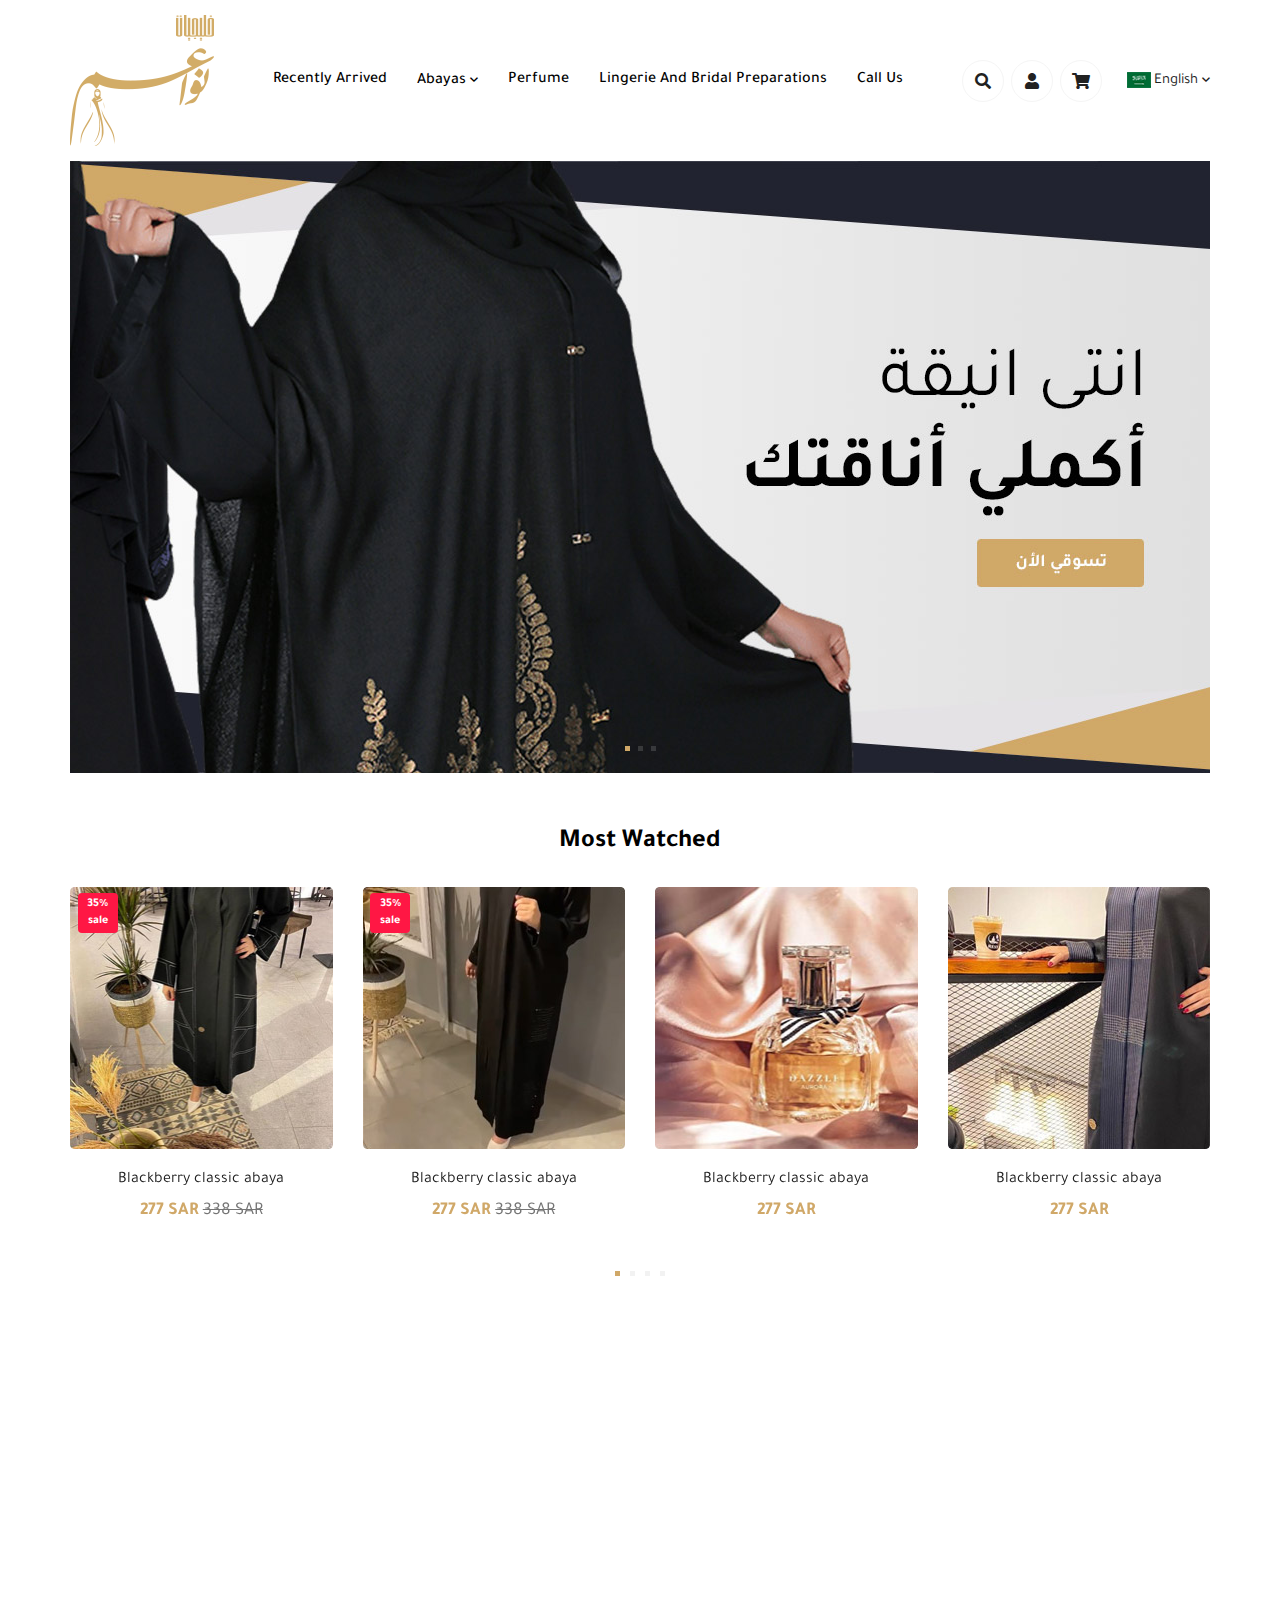
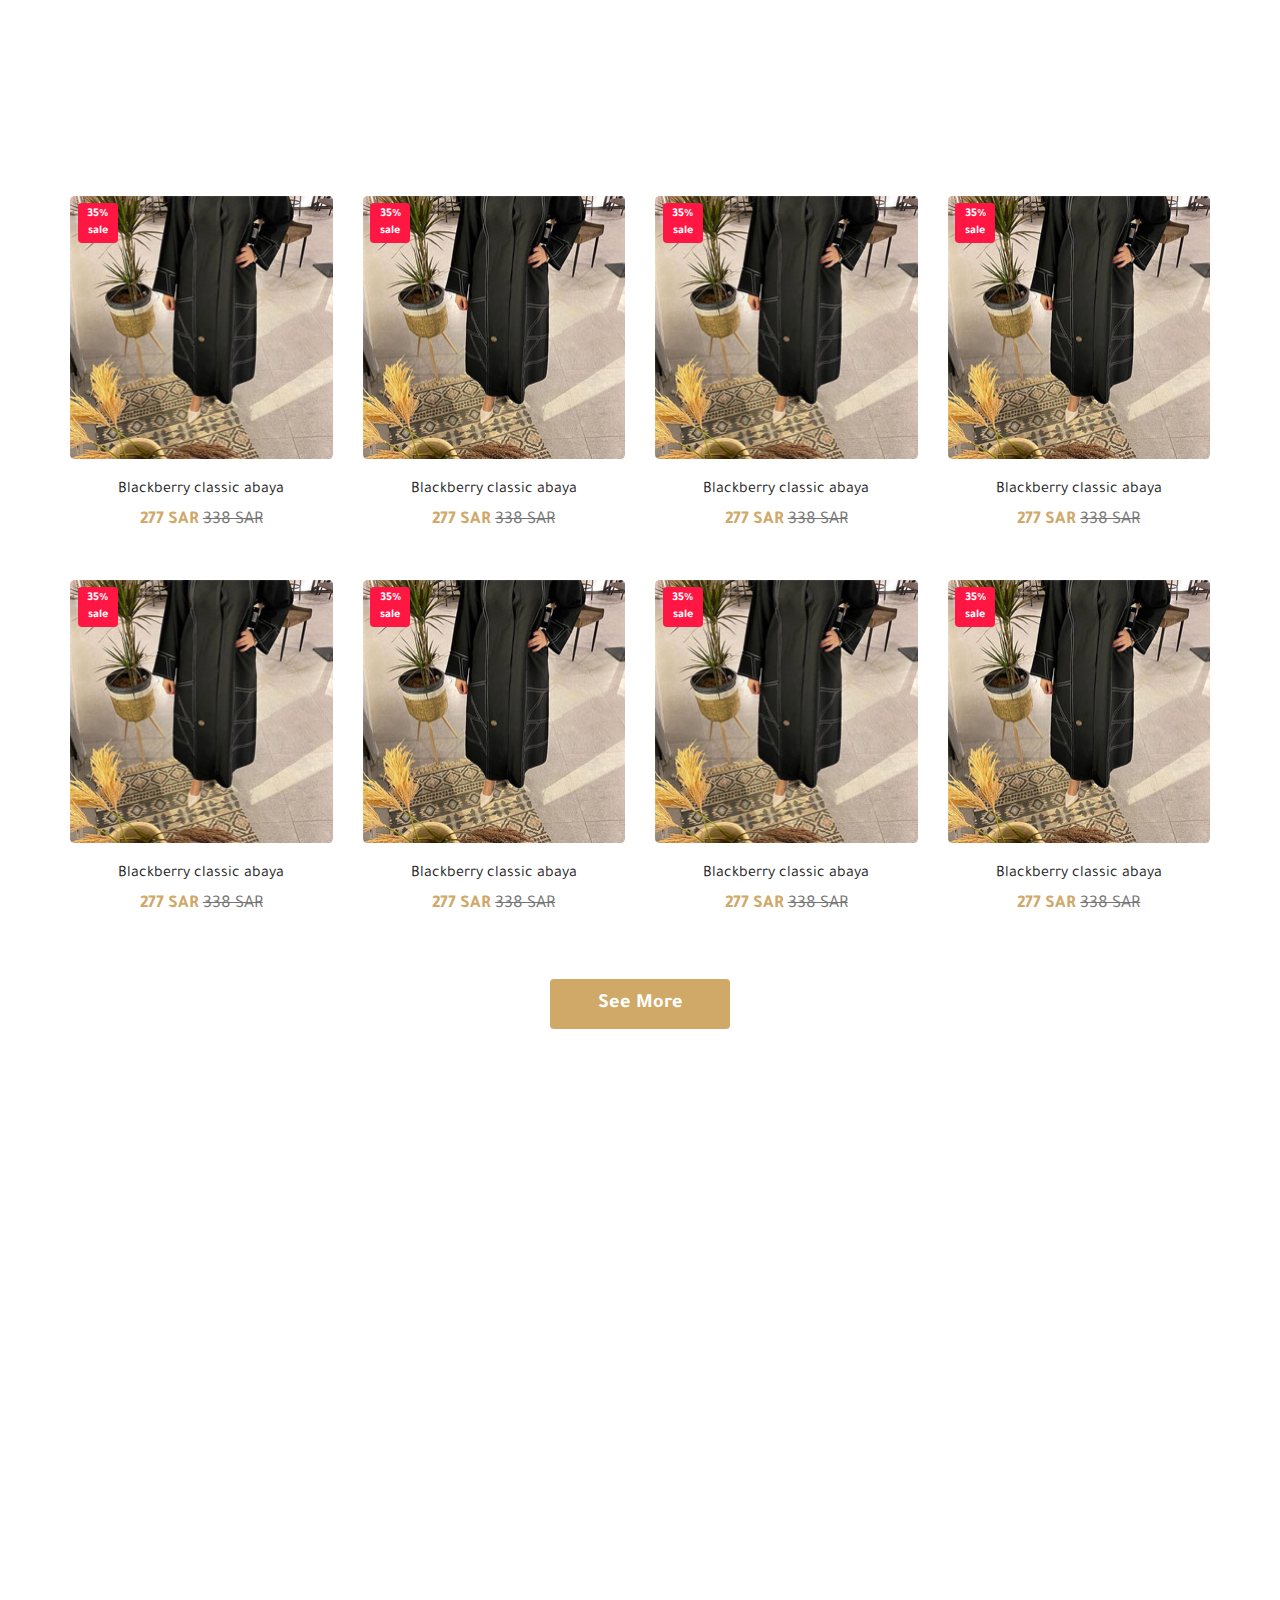
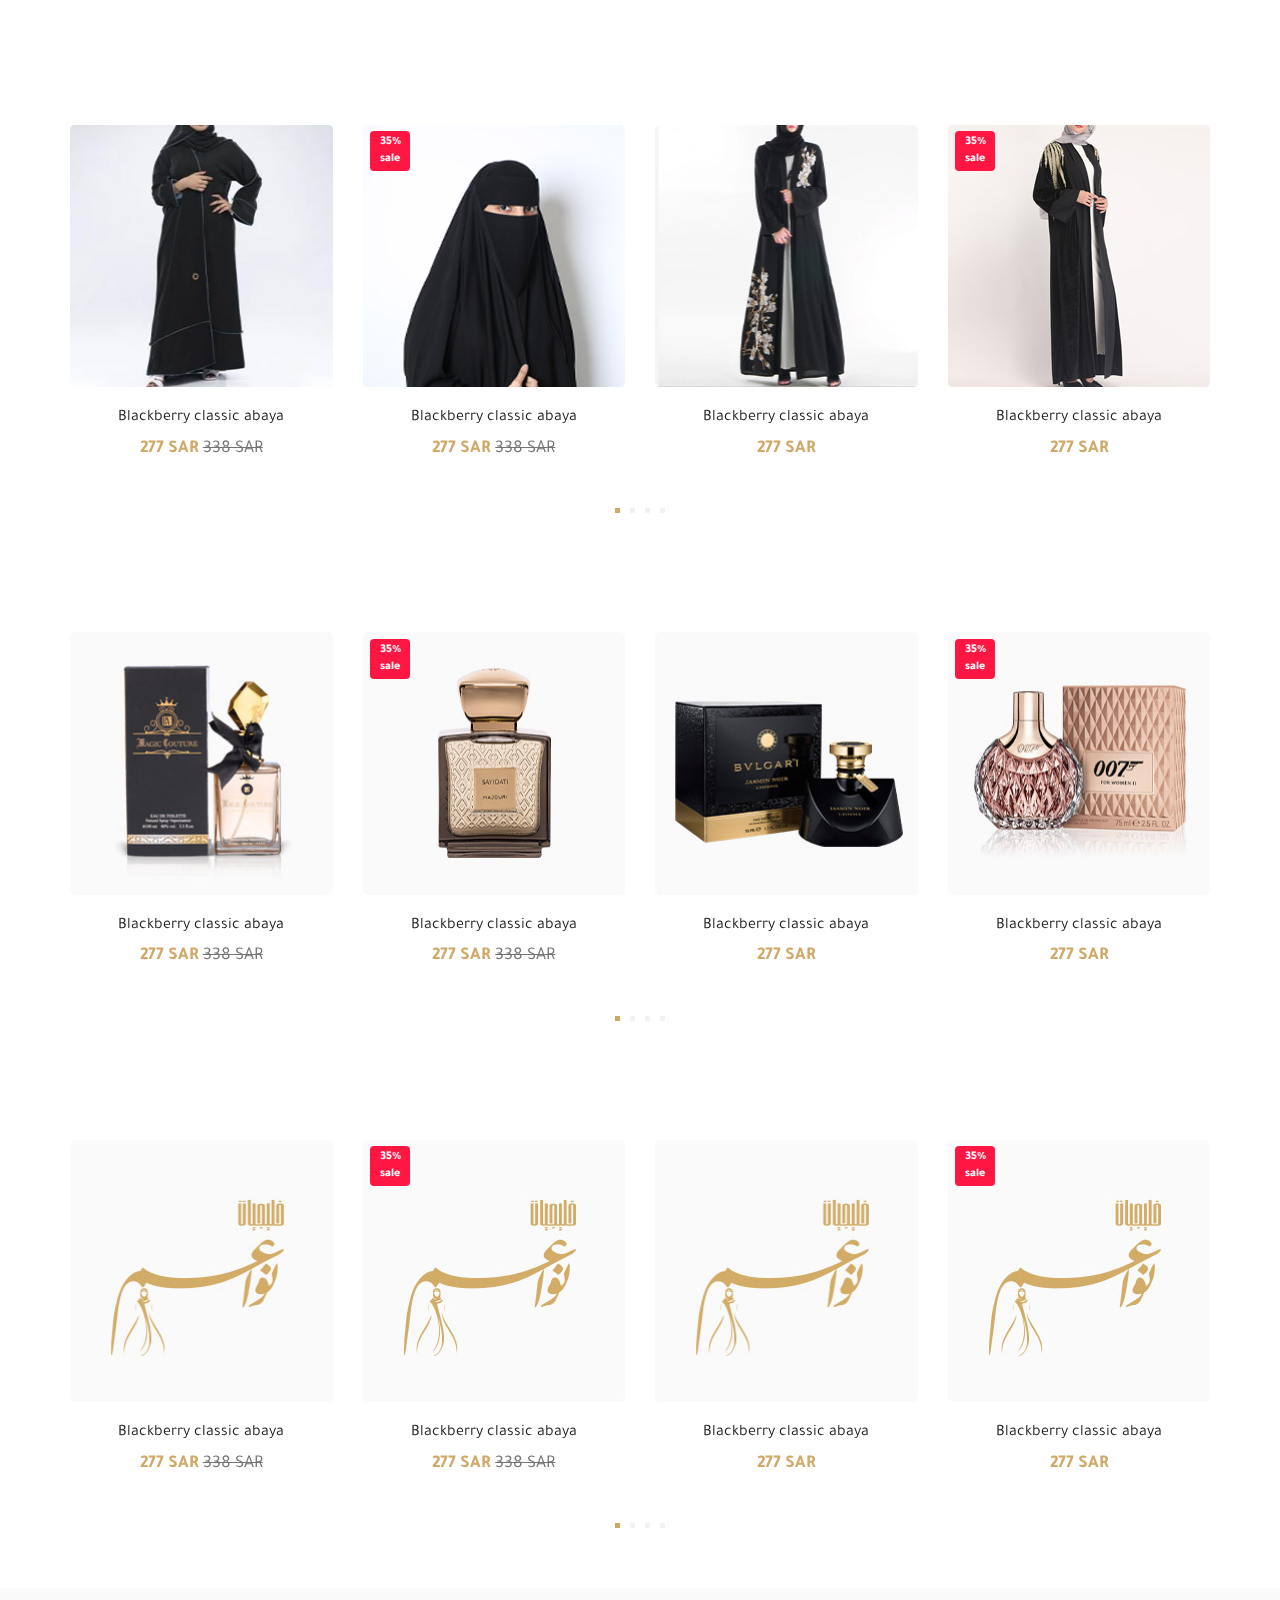
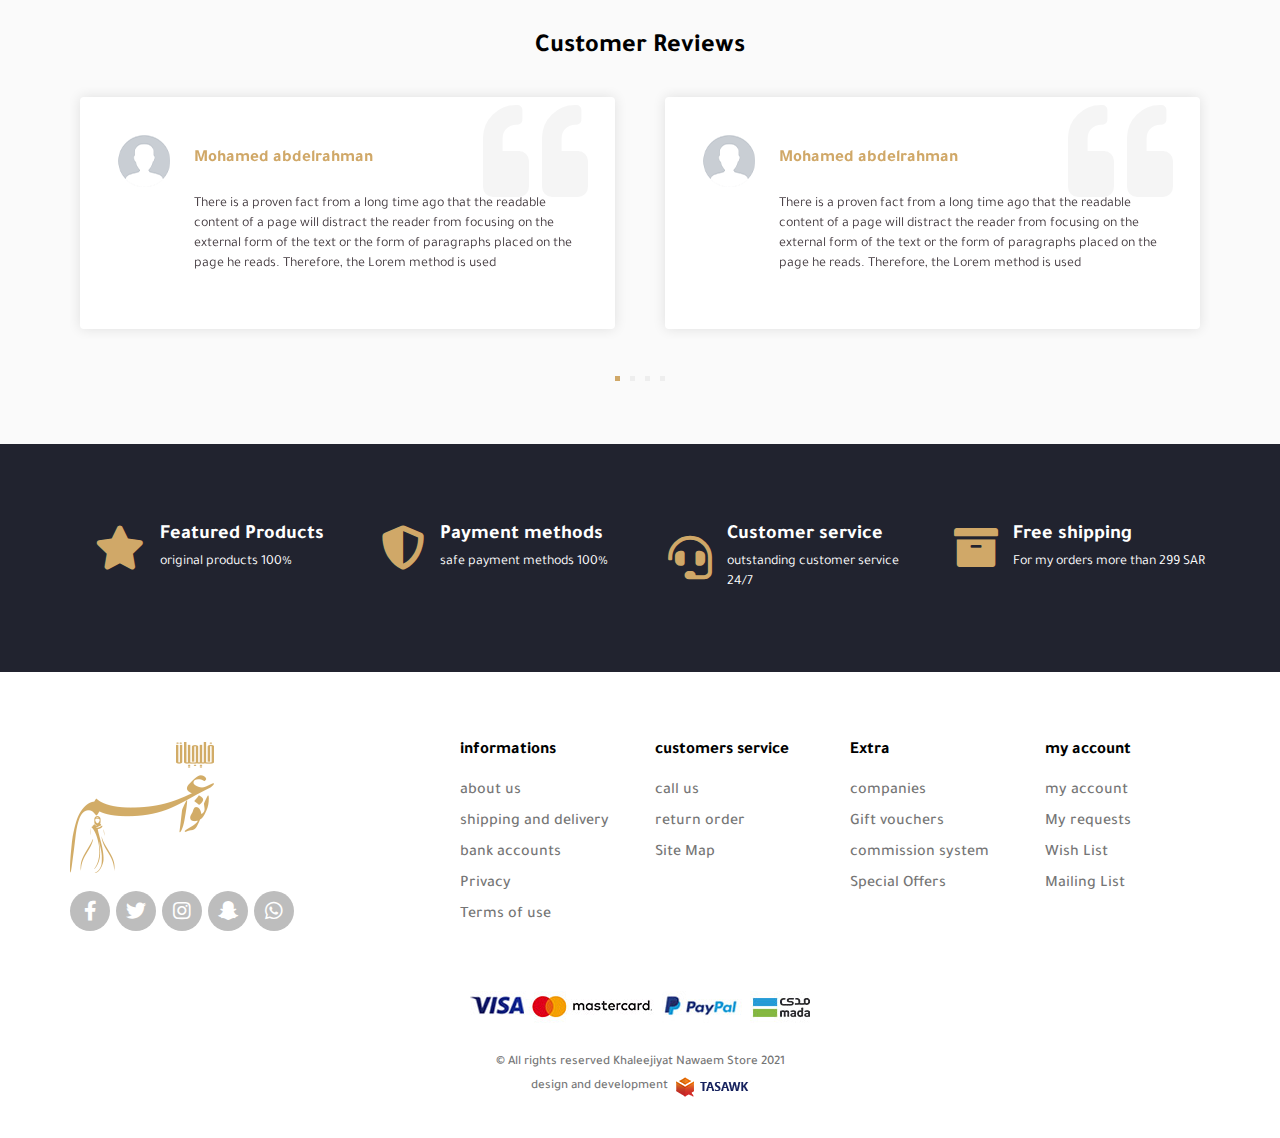
==== index.html @ d7686d8f "first commit" ====
<!doctype html>
<html lang="en" dir="ltr">

<head>
    <meta charset="utf-8">
    <meta http-equiv="X-UA-Compatible" content="IE=edge">
    <meta name="viewport" content="width=device-width, initial-scale=1">
    <title>nwa3em</title>
    <link rel="icon" href="images/fav.png" type="image/png">
    <link rel="stylesheet" href="css/all.min.css" />
    <link rel="stylesheet" href="css/bootstrap.min.css" />
    <link rel="stylesheet" href="css/fonts.css">
    <link rel="stylesheet" href="css/animate.css">
    <link rel="stylesheet" href="css/Linearicons.css">
    <link rel="stylesheet" href="css/swiper.min.css">
    <link rel="stylesheet" href="css/style.css">

</head>

<body>
    <!-- header section -->
    <header>
        <div class="top-header">
            <div class="container">
                <div class="nav-header">
                    <figure class="img-logo">
                        <a href="#"><img src="images/logo.png" class="img-responsive"></a>
                    </figure>
                    <div class="navgition">
                        <div class="nav-head">
                            <figure class="img-logo">
                                <a href="#"><img src="images/logo.png" class="img-responsive"></a>
                            </figure>
                            <a class="fixall close-btn">
                                <i class="fas fa-times"></i>
                            </a>
                        </div>
                        <ul class="big-menu list-unstyled">
                            <li class="cat-li">
                                <a class="cat-anchor fixall" href="#">
                                    recently arrived 
                                </a>
                            </li>
                            <li class="cat-li mega-menu-custom">
                                <div class="btn-div">
                                    <span class="menu-name cat-anchor add-chevron">
                                        Abayas
                                    </span>
                                </div>
                                <!-- slidedown-menu -->
                                <div class="cats-dispaly">
                                    <ul class="cats-div list-unstyled">
                                        <li class="cat-li has-level-2">
                                            <a href="#" class="cat-anchor fixall">
                                                <figure class="mega-image">
                                                    <img src="images/mega-menu/01.jpg" class="img-responsive">
                                                </figure>
                                                <span class="cat-span">soft abayas</span>
                                            </a>
                                        </li>
                                        <li class="cat-li has-level-2">
                                            <a href="#" class="cat-anchor fixall">
                                                <figure class="mega-image">
                                                    <img src="images/mega-menu/02.jpg" class="img-responsive">
                                                </figure>
                                                <span class="cat-span">Colorful Abayas</span>
                                            </a>
                                        </li>
                                        <li class="cat-li has-level-2">
                                            <a href="#" class="cat-anchor fixall">
                                                <figure class="mega-image">
                                                    <img src="images/mega-menu/03.jpg" class="img-responsive">
                                                </figure>
                                                <span class="cat-span">Plain Abayas</span>
                                            </a>
                                        </li>
                                        <li class="cat-li has-level-2">
                                            <a href="#" class="cat-anchor fixall">
                                                <figure class="mega-image">
                                                    <img src="images/mega-menu/04.jpg" class="img-responsive">
                                                </figure>
                                                <span class="cat-span">Travel Abayas</span>
                                            </a>
                                        </li>
                                        <li class="cat-li has-level-2">
                                            <a href="#" class="cat-anchor fixall">
                                                <figure class="mega-image">
                                                    <img src="images/mega-menu/05.jpg" class="img-responsive">
                                                </figure>
                                                <span class="cat-span">Cape Abayas</span>
                                            </a>
                                        </li>
                                        <li class="cat-li has-level-2">
                                            <a href="#" class="cat-anchor fixall">
                                                <figure class="mega-image">
                                                    <img src="images/mega-menu/06.jpg" class="img-responsive">
                                                </figure>
                                                <span class="cat-span">Children's Abayas</span>
                                            </a>
                                        </li>
                                        <li class="cat-li has-level-2">
                                            <a href="#" class="cat-anchor fixall">
                                                <figure class="mega-image">
                                                    <img src="images/mega-menu/07.jpg" class="img-responsive">
                                                </figure>
                                                <span class="cat-span">Evening Abayas</span>
                                            </a>
                                        </li>
                                        <li class="cat-li has-level-2">
                                            <a href="#" class="cat-anchor fixall">
                                                <figure class="mega-image">
                                                    <img src="images/mega-menu/08.jpg" class="img-responsive">
                                                </figure>
                                                <span class="cat-span">Scarf & niqab</span>
                                            </a>
                                        </li>
                                    </ul>
                                </div>
                                <!-- slidedown-menu -->   
                            </li>
                            <li class="cat-li">
                                <a class="cat-anchor fixall" href="#">
                                    perfume
                                </a>
                            </li>
                            <li class="cat-li">
                                <a class="cat-anchor fixall" href="#">
                                    Lingerie and bridal preparations
                                </a>
                            </li>
                            <li class="cat-li hide-margin">
                                <a class="cat-anchor fixall" href="#">
                                    call us
                                </a>
                            </li>
                            <li class="cat-li hide-big">
                                <div class="dropdown cat-anchor">
                                    <div class="add-to">
                                        <span class="fas fa-user"></span>
                                        <span class="hide-txt chevron-down">My account</span>
                                        <div class="dropdown-content">
                                            <a class="cat-drop" href="#">log in</a>
                                            <a class="cat-drop" href="#">new account</a>
                                        </div>
                                    </div>    
                                </div>
                            </li>
                            <li class="cat-li hide-big">
                                <div class="lang-section">
                                    <img src="images/lang.png" alt="lang-img">
                                    <div class="dropdown">
                                        <span class="lang-word chevron-down">English</span>
                                        <div class="dropdown-content">
                                            <a class="cat-drop" href="index.html">English</a>
                                            <a class="cat-drop" href="index-ar.html">العربيه</a>
                                        </div>
                                    </div>
                                </div>
                            </li>  
                        </ul>
                    </div>
                    <div class="header-icons">
                        <button class="search-button add-to" data-toggle="modal" data-target="#exampleModal">
                            <i class="fas fa-search"></i>
                        </button>
                        <div class="dropdown cat-anchor">
                            <div class="add-to">
                                <span class="fas fa-user"></span>
                                <span class="hide-txt chevron-down">My account</span>
                                <div class="dropdown-content">
                                    <a class="cat-drop" href="#">log in</a>
                                    <a class="cat-drop" href="#">new account</a>
                                </div>
                            </div>    
                        </div>  
                        <a role="button" type="button" title="" class="add-to">
                            <i class="fas fa-shopping-cart"></i>
                        </a>
                        <div class="show-icons">
                            <a class="menu-bars fixall" id="menu-id" href="#!">
                                <i class="fas fa-bars"></i>
                            </a>
                        </div>
                        <div class="lang-section">
                            <img src="images/lang.png" alt="lang-img">
                            <div class="dropdown">
                                <span class="lang-word chevron-down">English</span>
                                <div class="dropdown-content">
                                    <a class="cat-drop" href="index.html">English</a>
                                    <a class="cat-drop" href="index-ar.html">العربيه</a>
                                </div>
                            </div>
                        </div>
                    </div>
                </div>
            </div>
        </div>
    </header>
    <!-- header section     -->
    <!-- main slider -->
    <div class="main-slider">
        <div class="container">
            <div class="swiper-container">
                <div class="swiper-wrapper">
                    <div class="swiper-slide">
                        <div class="main">
                            <a href="#!" class="pro-img">
                                <img src="images/main-slider/01.jpg" class="img-responsive">
                            </a>
                        </div>
                    </div>
                    <div class="swiper-slide">
                        <div class="main">
                            <a href="#!" class="pro-img">
                                <img src="images/main-slider/01.jpg" class="img-responsive">
                            </a>
                        </div>
                    </div>
                    <div class="swiper-slide">
                        <div class="main">
                            <a href="#!" class="pro-img">
                                <img src="images/main-slider/01.jpg" class="img-responsive">
                            </a>
                        </div>
                    </div>
                </div>
                <div class="swiper-pagination"></div>
            </div>
            <div class="swiper-btn-prev swiper-btn"><i class="fas fa-chevron-right"></i></div>
            <div class="swiper-btn-next swiper-btn"><i class="fas fa-chevron-left"></i></div>
        </div>
    </div>
    <!-- main slider -->
    <!-- product slider -->
    <div class="product-section prdouct-one">
        <div class="container">
            <div class="product-title wow fadeInDown" wow-data-delay="5s">
                <h3 class="product-head">most watched</h3>
            </div>
            <div class="product-slider">
                <div class="swiper-container">
                    <div class="swiper-wrapper">
                        <div class="swiper-slide">
                            <div class="product">
                                <a href="#!" class="product-img">
                                    <img src="images/most view/01.jpg" class="img-responsive">
                                    <span class="product-hint">
                                        35% sale
                                    </span>
                                </a>
                                <div class="product-content">
                                    <a class="product-name" href="#!">
                                        Blackberry classic abaya
                                    </a>
                                    <div class="product-price-box">
                                        <div class="price-box">
                                            <span class="first-price">277 SAR</span>
                                            <span class="last-price">338 SAR</span>
                                        </div>
                                    </div>
                                </div> 
                            </div>   
                        </div>
                        <div class="swiper-slide">
                            <div class="product">
                                <a href="#!" class="product-img">
                                    <img src="images/most view/02.jpg" class="img-responsive">
                                    <span class="product-hint">
                                        35% sale
                                    </span>
                                </a>
                                <div class="product-content">
                                    <a class="product-name" href="#!">
                                        Blackberry classic abaya
                                    </a>
                                    <div class="product-price-box">
                                        <div class="price-box">
                                            <span class="first-price">277 SAR</span>
                                            <span class="last-price">338 SAR</span>
                                        </div>
                                    </div>
                                </div> 
    
                            </div>   
                        </div>
                        <div class="swiper-slide">
                            <div class="product">
                                <a href="#!" class="product-img">
                                    <img src="images/most view/03.jpg" class="img-responsive">
                                </a>
                                <div class="product-content">
                                    <a class="product-name" href="#!">
                                        Blackberry classic abaya
                                    </a>
                                    <div class="product-price-box">
                                        <div class="price-box">
                                            <span class="first-price">277 SAR</span>
                                        </div>
                                    </div>
                                </div> 
    
                            </div>   
                        </div>
                        <div class="swiper-slide">
                            <div class="product">
                                <a href="#!" class="product-img">
                                    <img src="images/most view/04.jpg" class="img-responsive">
                                </a>
                                <div class="product-content">
                                    <a class="product-name" href="#!">
                                        Blackberry classic abaya
                                    </a>
                                    <div class="product-price-box">
                                        <div class="price-box">
                                            <span class="first-price">277 SAR</span>
                                        </div>
                                    </div>
                                </div> 
    
                            </div>   
                        </div>
                    </div>
                </div>
                <div class="swiper-pagination"></div>
                  
                <div class="swiper-btn-prev swiper-btn"><i class="fas fa-chevron-right"></i></div>
                <div class="swiper-btn-next swiper-btn"><i class="fas fa-chevron-left"></i></div>
            </div>
        </div>
    </div> 
    <!-- product slider -->    
    <!-- big-image section -->
    <section class="big-image-section">
        <div class="container">
            <div class="big-image-cont wow fadeInDown" wow-data-delay="5s">
                <a href="#"><img src="images/banner/01.jpg" alt="banner-image" class="img-responsive"></a> 
            </div>
        </div>
    </section>
    <!-- big-image section --> 
    <!-- product-grid-section    -->
    <div class="product-grid">
        <div class="container">
            <div class="product-title wow fadeInDown" wow-data-delay="5s">
                <h3 class="product-head">recently arrived</h3>
            </div>
            <div class="product-cont">
                <div class="product">
                    <a href="#!" class="product-img">
                        <img src="images/most view/01.jpg" class="img-responsive">
                        <span class="product-hint">
                            35% sale
                        </span>
                    </a>
                    <div class="product-content">
                        <a class="product-name" href="#!">
                            Blackberry classic abaya
                        </a>
                        <div class="product-price-box">
                            <div class="price-box">
                                <span class="first-price">277 SAR</span>
                                <span class="last-price">338 SAR</span>
                            </div>
                        </div>
                    </div> 
                </div>
                <div class="product">
                    <a href="#!" class="product-img">
                        <img src="images/most view/01.jpg" class="img-responsive">
                        <span class="product-hint">
                            35% sale
                        </span>
                    </a>
                    <div class="product-content">
                        <a class="product-name" href="#!">
                            Blackberry classic abaya
                        </a>
                        <div class="product-price-box">
                            <div class="price-box">
                                <span class="first-price">277 SAR</span>
                                <span class="last-price">338 SAR</span>
                            </div>
                        </div>
                    </div> 
                </div>
                <div class="product">
                    <a href="#!" class="product-img">
                        <img src="images/most view/01.jpg" class="img-responsive">
                        <span class="product-hint">
                            35% sale
                        </span>
                    </a>
                    <div class="product-content">
                        <a class="product-name" href="#!">
                            Blackberry classic abaya
                        </a>
                        <div class="product-price-box">
                            <div class="price-box">
                                <span class="first-price">277 SAR</span>
                                <span class="last-price">338 SAR</span>
                            </div>
                        </div>
                    </div> 
                </div>
                <div class="product">
                    <a href="#!" class="product-img">
                        <img src="images/most view/01.jpg" class="img-responsive">
                        <span class="product-hint">
                            35% sale
                        </span>
                    </a>
                    <div class="product-content">
                        <a class="product-name" href="#!">
                            Blackberry classic abaya
                        </a>
                        <div class="product-price-box">
                            <div class="price-box">
                                <span class="first-price">277 SAR</span>
                                <span class="last-price">338 SAR</span>
                            </div>
                        </div>
                    </div> 
                </div>
                <div class="product">
                    <a href="#!" class="product-img">
                        <img src="images/most view/01.jpg" class="img-responsive">
                        <span class="product-hint">
                            35% sale
                        </span>
                    </a>
                    <div class="product-content">
                        <a class="product-name" href="#!">
                            Blackberry classic abaya
                        </a>
                        <div class="product-price-box">
                            <div class="price-box">
                                <span class="first-price">277 SAR</span>
                                <span class="last-price">338 SAR</span>
                            </div>
                        </div>
                    </div> 
                </div>
                <div class="product">
                    <a href="#!" class="product-img">
                        <img src="images/most view/01.jpg" class="img-responsive">
                        <span class="product-hint">
                            35% sale
                        </span>
                    </a>
                    <div class="product-content">
                        <a class="product-name" href="#!">
                            Blackberry classic abaya
                        </a>
                        <div class="product-price-box">
                            <div class="price-box">
                                <span class="first-price">277 SAR</span>
                                <span class="last-price">338 SAR</span>
                            </div>
                        </div>
                    </div> 
                </div>
                <div class="product">
                    <a href="#!" class="product-img">
                        <img src="images/most view/01.jpg" class="img-responsive">
                        <span class="product-hint">
                            35% sale
                        </span>
                    </a>
                    <div class="product-content">
                        <a class="product-name" href="#!">
                            Blackberry classic abaya
                        </a>
                        <div class="product-price-box">
                            <div class="price-box">
                                <span class="first-price">277 SAR</span>
                                <span class="last-price">338 SAR</span>
                            </div>
                        </div>
                    </div> 
                </div>
                <div class="product">
                    <a href="#!" class="product-img">
                        <img src="images/most view/01.jpg" class="img-responsive">
                        <span class="product-hint">
                            35% sale
                        </span>
                    </a>
                    <div class="product-content">
                        <a class="product-name" href="#!">
                            Blackberry classic abaya
                        </a>
                        <div class="product-price-box">
                            <div class="price-box">
                                <span class="first-price">277 SAR</span>
                                <span class="last-price">338 SAR</span>
                            </div>
                        </div>
                    </div> 
                </div>
            </div>
            <a href="#" class="product-btn">
                see more
            </a>
        </div>
    </div>
    <!-- product-grid-section    -->
    <!-- banner section -->
    <div class="banner-section">
        <div class="container">
            <div class="banner-image-cont wow bounceInUp" wow-data-delay="5s">
                <a href="#"><img src="images/banner/02.jpg" alt="banner-image" class="img-responsive"></a> 
            </div>
        </div>
    </div>
    <!-- banner section -->
    <!-- product slider -->
    <div class="product-section prdouct-two">
        <div class="container">
            <div class="product-title wow fadeInDown" wow-data-delay="5s">
                <h3 class="product-head">abayas</h3>
            </div>
            <div class="product-slider">
                <div class="swiper-container">
                    <div class="swiper-wrapper">
                        <div class="swiper-slide">
                            <div class="product">
                                <a href="#!" class="product-img">
                                    <img src="images/abayas/01.jpg" class="img-responsive">
                                </a>
                                <div class="product-content">
                                    <a class="product-name" href="#!">
                                        Blackberry classic abaya
                                    </a>
                                    <div class="product-price-box">
                                        <div class="price-box">
                                            <span class="first-price">277 SAR</span>
                                            <span class="last-price">338 SAR</span>
                                        </div>
                                    </div>
                                </div> 
                            </div>   
                        </div>
                        <div class="swiper-slide">
                            <div class="product">
                                <a href="#!" class="product-img">
                                    <img src="images/abayas/02.jpg" class="img-responsive">
                                    <span class="product-hint">
                                        35% sale
                                    </span>
                                </a>
                                <div class="product-content">
                                    <a class="product-name" href="#!">
                                        Blackberry classic abaya
                                    </a>
                                    <div class="product-price-box">
                                        <div class="price-box">
                                            <span class="first-price">277 SAR</span>
                                            <span class="last-price">338 SAR</span>
                                        </div>
                                    </div>
                                </div> 
    
                            </div>   
                        </div>
                        <div class="swiper-slide">
                            <div class="product">
                                <a href="#!" class="product-img">
                                    <img src="images/abayas/03.jpg" class="img-responsive">
                                </a>
                                <div class="product-content">
                                    <a class="product-name" href="#!">
                                        Blackberry classic abaya
                                    </a>
                                    <div class="product-price-box">
                                        <div class="price-box">
                                            <span class="first-price">277 SAR</span>
                                        </div>
                                    </div>
                                </div> 
    
                            </div>   
                        </div>
                        <div class="swiper-slide">
                            <div class="product">
                                <a href="#!" class="product-img">
                                    <img src="images/abayas/04.jpg" class="img-responsive">
                                    <span class="product-hint">
                                        35% sale
                                    </span>
                                </a>
                                <div class="product-content">
                                    <a class="product-name" href="#!">
                                        Blackberry classic abaya
                                    </a>
                                    <div class="product-price-box">
                                        <div class="price-box">
                                            <span class="first-price">277 SAR</span>
                                        </div>
                                    </div>
                                </div> 
    
                            </div>   
                        </div>
                    </div>
                </div>
                <div class="swiper-pagination"></div>
                  
                <div class="swiper-btn-prev swiper-btn"><i class="fas fa-chevron-right"></i></div>
                <div class="swiper-btn-next swiper-btn"><i class="fas fa-chevron-left"></i></div>
            </div>
        </div>
    </div> 
    <!-- product slider -->
    <!-- product slider -->
    <div class="product-section prdouct-three">
        <div class="container">
            <div class="product-title wow fadeInDown" wow-data-delay="5s">
                <h3 class="product-head">perfume</h3>
            </div>
            <div class="product-slider">
                <div class="swiper-container">
                    <div class="swiper-wrapper">
                        <div class="swiper-slide">
                            <div class="product">
                                <a href="#!" class="product-img">
                                    <img src="images/perfume/01.jpg" class="img-responsive">
                                </a>
                                <div class="product-content">
                                    <a class="product-name" href="#!">
                                        Blackberry classic abaya
                                    </a>
                                    <div class="product-price-box">
                                        <div class="price-box">
                                            <span class="first-price">277 SAR</span>
                                            <span class="last-price">338 SAR</span>
                                        </div>
                                    </div>
                                </div> 
                            </div>   
                        </div>
                        <div class="swiper-slide">
                            <div class="product">
                                <a href="#!" class="product-img">
                                    <img src="images/perfume/02.jpg" class="img-responsive">
                                    <span class="product-hint">
                                        35% sale
                                    </span>
                                </a>
                                <div class="product-content">
                                    <a class="product-name" href="#!">
                                        Blackberry classic abaya
                                    </a>
                                    <div class="product-price-box">
                                        <div class="price-box">
                                            <span class="first-price">277 SAR</span>
                                            <span class="last-price">338 SAR</span>
                                        </div>
                                    </div>
                                </div> 
    
                            </div>   
                        </div>
                        <div class="swiper-slide">
                            <div class="product">
                                <a href="#!" class="product-img">
                                    <img src="images/perfume/03.jpg" class="img-responsive">
                                </a>
                                <div class="product-content">
                                    <a class="product-name" href="#!">
                                        Blackberry classic abaya
                                    </a>
                                    <div class="product-price-box">
                                        <div class="price-box">
                                            <span class="first-price">277 SAR</span>
                                        </div>
                                    </div>
                                </div> 
    
                            </div>   
                        </div>
                        <div class="swiper-slide">
                            <div class="product">
                                <a href="#!" class="product-img">
                                    <img src="images/perfume/04.jpg" class="img-responsive">
                                    <span class="product-hint">
                                        35% sale
                                    </span>
                                </a>
                                <div class="product-content">
                                    <a class="product-name" href="#!">
                                        Blackberry classic abaya
                                    </a>
                                    <div class="product-price-box">
                                        <div class="price-box">
                                            <span class="first-price">277 SAR</span>
                                        </div>
                                    </div>
                                </div> 
    
                            </div>   
                        </div>
                    </div>
                </div>
                <div class="swiper-pagination"></div>
                  
                <div class="swiper-btn-prev swiper-btn"><i class="fas fa-chevron-right"></i></div>
                <div class="swiper-btn-next swiper-btn"><i class="fas fa-chevron-left"></i></div>
            </div>
        </div>
    </div> 
    <!-- product slider -->
    <div class="product-section prdouct-four">
        <div class="container">
            <div class="product-title wow fadeInDown" wow-data-delay="5s">
                <h3 class="product-head">Lingerie and bridal preparations</h3>
            </div>
            <div class="product-slider">
                <div class="swiper-container">
                    <div class="swiper-wrapper">
                        <div class="swiper-slide">
                            <div class="product">
                                <a href="#!" class="product-img">
                                    <img src="images/lingerie/01.jpg" class="img-responsive">
                                </a>
                                <div class="product-content">
                                    <a class="product-name" href="#!">
                                        Blackberry classic abaya
                                    </a>
                                    <div class="product-price-box">
                                        <div class="price-box">
                                            <span class="first-price">277 SAR</span>
                                            <span class="last-price">338 SAR</span>
                                        </div>
                                    </div>
                                </div> 
                            </div>   
                        </div>
                        <div class="swiper-slide">
                            <div class="product">
                                <a href="#!" class="product-img">
                                    <img src="images/lingerie/01.jpg" class="img-responsive">
                                    <span class="product-hint">
                                        35% sale
                                    </span>
                                </a>
                                <div class="product-content">
                                    <a class="product-name" href="#!">
                                        Blackberry classic abaya
                                    </a>
                                    <div class="product-price-box">
                                        <div class="price-box">
                                            <span class="first-price">277 SAR</span>
                                            <span class="last-price">338 SAR</span>
                                        </div>
                                    </div>
                                </div> 
    
                            </div>   
                        </div>
                        <div class="swiper-slide">
                            <div class="product">
                                <a href="#!" class="product-img">
                                    <img src="images/lingerie/01.jpg" class="img-responsive">
                                </a>
                                <div class="product-content">
                                    <a class="product-name" href="#!">
                                        Blackberry classic abaya
                                    </a>
                                    <div class="product-price-box">
                                        <div class="price-box">
                                            <span class="first-price">277 SAR</span>
                                        </div>
                                    </div>
                                </div> 
    
                            </div>   
                        </div>
                        <div class="swiper-slide">
                            <div class="product">
                                <a href="#!" class="product-img">
                                    <img src="images/lingerie/01.jpg" class="img-responsive">
                                    <span class="product-hint">
                                        35% sale
                                    </span>
                                </a>
                                <div class="product-content">
                                    <a class="product-name" href="#!">
                                        Blackberry classic abaya
                                    </a>
                                    <div class="product-price-box">
                                        <div class="price-box">
                                            <span class="first-price">277 SAR</span>
                                        </div>
                                    </div>
                                </div> 
    
                            </div>   
                        </div>
                    </div>
                </div>
                <div class="swiper-pagination"></div>
                  
                <div class="swiper-btn-prev swiper-btn"><i class="fas fa-chevron-right"></i></div>
                <div class="swiper-btn-next swiper-btn"><span class="lnr lnr-chevron-left"></span></div>
            </div>
        </div>
    </div> 
    <!-- product slider -->
    <!-- reviews section -->
    <div class="reviews-section">
        <div class="container">
            <h2 class="reviews-head">Customer Reviews</h2>
            <div class="reviews-slider">
                <div class="swiper-container">
                    <div class="swiper-wrapper">
                        <div class="swiper-slide">
                             <div class="reviews-cont">
                                <figure class="reviews-img">
                                    <a href="#"><img src="images/user-img.png"></a>
                                </figure>
                                <div class="reviews-box">
                                    <h2 class="reviews-title">Mohamed abdelrahman</h2>
                                    <p class="reviews-pargh">
                                        There is a proven fact from a long time ago that the readable content of a page will distract the reader
                                         from focusing on the external form of the text or the form of paragraphs placed on the page he reads. Therefore, the Lorem method is used
                                       </p>
                                </div>
                             </div> 
                        </div>
                        <div class="swiper-slide">
                            <div class="reviews-cont">
                               <figure class="reviews-img">
                                   <a href="#"><img src="images/user-img.png"></a>
                               </figure>
                               <div class="reviews-box">
                                   <h2 class="reviews-title">Mohamed abdelrahman</h2>
                                   <p class="reviews-pargh">
                                    There is a proven fact from a long time ago that the readable content of a page will distract the reader
                                     from focusing on the external form of the text or the form of paragraphs placed on the page he reads. Therefore, the Lorem method is used
                                   </p>
                               </div>
                            </div> 
                        </div>
                        <div class="swiper-slide">
                            <div class="reviews-cont">
                               <figure class="reviews-img">
                                   <a href="#"><img src="images/user-img.png"></a>
                               </figure>
                               <div class="reviews-box">
                                   <h2 class="reviews-title">Mohamed abdelrahman</h2>
                                   <p class="reviews-pargh">
                                    There is a proven fact from a long time ago that the readable content of a page will distract the reader
                                     from focusing on the external form of the text or the form of paragraphs placed on the page he reads. Therefore, the Lorem method is used
                                   </p>
                               </div>
                            </div> 
                        </div>
                        <div class="swiper-slide">
                            <div class="reviews-cont">
                               <figure class="reviews-img">
                                   <a href="#"><img src="images/user-img.png"></a>
                               </figure>
                               <div class="reviews-box">
                                   <h2 class="reviews-title">Mohamed abdelrahman</h2>
                                   <p class="reviews-pargh">
                                    There is a proven fact from a long time ago that the readable content of a page will distract the reader
                                     from focusing on the external form of the text or the form of paragraphs placed on the page he reads. Therefore, the Lorem method is used
                                   </p>
                               </div>
                            </div> 
                        </div>
                    </div>
                </div>
                <div class="swiper-pagination"></div>
            </div>
        </div>
    </div>
    <!-- reviews section -->
    <!-- feature section -->
    <section class="feature-section">
        <div class="container">
            <div class="features">
                <div class="features-div">
                    <div class="row">
                        <div class="col-md-3 col-xs-12">
                            <a class="features-box" href="#">
                                <span class="fas fa-star features-icon"></span>
                                <div class="features-text">
                                    <h5 class="features-h">Featured Products</h5>
                                    <span class="features-span">original products 100%</span>
                                </div>
                            </a>
                        </div>
                        <div class="col-md-3 col-xs-12">
                            <a class="features-box" href="#">
                                <span class="fas fa-shield-alt features-icon"></span>
                                <div class="features-text">
                                    <h5 class="features-h">Payment methods</h5>
                                    <span class="features-span">safe payment methods 100%</span>
                                </div>
                            </a>
                        </div>
                        <div class="col-md-3 col-xs-12">
                            <a class="features-box" href="#">
                                <span class="fas fa-headset features-icon"></span>
                                <div class="features-text">
                                    <h5 class="features-h">Customer service</h5>
                                    <span class="features-span">outstanding customer service 24/7</span>
                                </div>
                            </a>
                        </div>
                        <div class="col-md-3 col-xs-12">
                            <a class="features-box" href="#">
                                <span class="fas fa-archive features-icon"></span>
                                <div class="features-text">
                                    <h5 class="features-h">Free shipping</h5>
                                    <span class="features-span">For my orders more than 299 SAR</span>
                                </div>
                            </a>
                        </div>
                    </div>
                </div>
            </div>
            <div class="swiper-pagination"></div>
        </div>
    </section>
    <!-- feature section -->
    <!-- footer section -->
    <footer>
        <div class="container">
            <div class="first-footer">
                <div class="row">
                    <div class="col-lg-4 col-xs-12">
                        <figure class="footer-logo">
                            <a href="#"><img src="images/logo.png" class="img-responsive"></a>
                        </figure>
                        <div class="social">
                            <a href="#" class="social-link">
                                <i class="fab fa-facebook-f"></i>
                            </a>
                            <a href="#" class="social-link">
                                <i class="fab fa-twitter"></i>
                            </a>
                            <a href="#" class="social-link">
                                <i class="fab fa-instagram"></i>
                            </a>
                            <a href="#" class="social-link">
                                <i class="fab fa-snapchat-ghost"></i>
                            </a>
                            <a href="#" class="social-link">
                                <i class="fab fa-whatsapp"></i>
                            </a>
                        </div>
                    </div>
                    <div class="col-lg-8 col-xs-12">
                        <div class="footer-list">
                            <div class="row">
                                <div class="col-sm-3 col-xs-12">
                                    <div class="nav-foot-cont">
                                        <h2 class="nav-foot-header foot-header">informations</h2>
                                        <ul class="nav-foot list-unstyled">
                                            <li class="nav-foot-li">
                                                <a href="#" class="nav-foot-link">about us</a>
                                            </li>
                                            <li class="nav-foot-li">
                                                <a href="#" class="nav-foot-link">shipping and delivery</a>
                                            </li>
                                            <li class="nav-foot-li">
                                                <a href="#" class="nav-foot-link">bank accounts</a>
                                            </li>
                                            <li class="nav-foot-li">
                                                <a href="#" class="nav-foot-link">Privacy</a>
                                            </li>
                                            <li class="nav-foot-li">
                                                <a href="#" class="nav-foot-link">Terms of use</a>
                                            </li>
                                        </ul>
                                    </div>
                                </div>
                                <div class="col-sm-3 col-xs-12">
                                    <div class="nav-foot-cont">
                                        <h2 class="nav-foot-header foot-header">customers service</h2>
                                        <ul class="nav-foot list-unstyled">
                                            <li class="nav-foot-li">
                                                <a href="#" class="nav-foot-link">call us</a>
                                            </li>
                                            <li class="nav-foot-li">
                                                <a href="#" class="nav-foot-link">return order</a>
                                            </li>
                                            <li class="nav-foot-li">
                                                <a href="#" class="nav-foot-link">Site Map</a>
                                            </li>
                                        </ul>
                                    </div>
                                </div>
                                <div class="col-sm-3 col-xs-12">
                                    <div class="nav-foot-cont">
                                        <h2 class="nav-foot-header foot-header">Extra</h2>
                                        <ul class="nav-foot list-unstyled">
                                            <li class="nav-foot-li">
                                                <a href="#" class="nav-foot-link">companies</a>
                                            </li>
                                            <li class="nav-foot-li">
                                                <a href="#" class="nav-foot-link">Gift vouchers</a>
                                            </li>
                                            <li class="nav-foot-li">
                                                <a href="#" class="nav-foot-link">commission system</a>
                                            </li>
                                            <li class="nav-foot-li">
                                                <a href="#" class="nav-foot-link">Special Offers</a>
                                            </li>
                                        </ul>
                                    </div>
                                </div>
                                <div class="col-sm-3 col-xs-12">
                                    <div class="nav-foot-cont">
                                        <h2 class="nav-foot-header foot-header">my account</h2>
                                        <ul class="nav-foot list-unstyled">
                                            <li class="nav-foot-li">
                                                <a href="#" class="nav-foot-link">my account</a>
                                            </li>
                                            <li class="nav-foot-li">
                                                <a href="#" class="nav-foot-link">My requests</a>
                                            </li>
                                            <li class="nav-foot-li">
                                                <a href="#" class="nav-foot-link">Wish List</a>
                                            </li>
                                            <li class="nav-foot-li">
                                                <a href="#" class="nav-foot-link">Mailing List</a>
                                            </li>
                                        </ul>
                                    </div>
                                </div>
                            </div>
                        </div>
                    </div>
                </div>
            </div>
            <div class="pay-footer">
                <figure class="pay-figure">
                    <a href="#">
                        <img src="images/pay-img.jpg" class="img-responsive pay-img">
                    </a>
                </figure>
                <div class="copy-right">© All rights reserved Khaleejiyat Nawaem Store 2021
                    <span class="design-text">
                        design and development
                        <a href="#"><img src="images/tasawk-en.png" alt="taswak" class="taswak-img"></a>
                    </span>
                </div>      
            </div>  
        </div>
    </footer>            
    <!-- footer section -->

    <!-- start modal -->
    <div class="modal fade" id="exampleModal" aria-labelledby="exampleModalLabel" aria-hidden="true">
        <div class="modal-dialog">
            <div class="modal-content">
                <div class="modal-header">
                    <button type="button" class="close" data-dismiss="modal" aria-label="Close"><span aria-hidden="true">&times;</span></button>
                </div>
                <div class="modal-body">
                    <div class="input-search">
                        <input type="text" placeholder="search">
                        <button type="submit" class="search-submit">
                            <i class="fas fa-search ico_"></i>
                        </button>
                    </div>
                </div>
            </div>
        </div>
    </div>
    <!-- end modal -->
    <!-- overlay -->
    <div class="overlay-box"></div>
    <!-- overlay -->
    <script src="js/jquery-2.1.1.min.js"></script>
    <script src="js/bootstrap.min.js"></script>
    <script src="js/swiper.min.js"></script>
    <script src="js/wow.min.js"></script>
    <script src="js/script.js"></script>         
</body>


</html>
---- css/fonts.css ----
@font-face {
    font-family: "TajawalExtraLight";
    src: url("../webfonts/Tajawal/Tajawal-ExtraLight.woff2") format("woff2"), url("../webfonts/Tajawal/Tajawal-ExtraLight.woff") format("woff"), url("../webfonts/Tajawal/Tajawal-ExtraLight.ttf") format("truetype");
    font-weight: 200;
    font-style: normal;
}

@font-face {
    font-family: "TajawalLight";
    src: url("../webfonts/Tajawal/Tajawal-Light.woff2") format("woff2"), url("../webfonts/Tajawal/Tajawal-Light.woff") format("woff"), url("../webfonts/Tajawal/Tajawal-Light.ttf") format("truetype");
    font-weight: 300;
    font-style: normal;
}

@font-face {
    font-family: "TajawalRegular";
    src: url("../webfonts/Tajawal/Tajawal-Regular.woff2") format("woff2"), url("../webfonts/Tajawal/Tajawal-Regular.woff") format("woff"), url("../webfonts/Tajawal/Tajawal-Regular.ttf") format("truetype");
    font-weight: 400;
    font-style: normal;
}

@font-face {
    font-family: "TajawalMedium";
    src: url("../webfonts/Tajawal/Tajawal-Medium.woff2") format("woff2"), url("../webfonts/Tajawal/Tajawal-Medium.woff") format("woff"), url("../webfonts/Tajawal/Tajawal-Medium.ttf") format("truetype");
    font-weight: 500;
    font-style: normal;
}

@font-face {
    font-family: "TajawalBold";
    src: url("../webfonts/Tajawal/Tajawal-Bold.woff2") format("woff2"), url("../webfonts/Tajawal/Tajawal-Bold.woff") format("woff"), url("../webfonts/Tajawal/Tajawal-Bold.ttf") format("truetype");
    font-weight: 700;
    font-style: normal;
}

@font-face {
    font-family: "TajawalExtraBold";
    src: url("../webfonts/Tajawal/Tajawal-ExtraBold.woff2") format("woff2"), url("../webfonts/Tajawal/Tajawal-ExtraBold.woff") format("woff"), url("../webfonts/Tajawal/Tajawal-ExtraBold.ttf") format("truetype");
    font-weight: 800;
    font-style: normal;
}

@font-face {
    font-family: "TajawalBlack";
    src: url("../webfonts/Tajawal/Tajawal-Black.woff2") format("woff2"), url("../webfonts/Tajawal/Tajawal-Black.woff") format("woff"), url("../webfonts/Tajawal/Tajawal-Black.ttf") format("truetype");
    font-weight: 900;
    font-style: normal;
}
---- css/Linearicons.css ----
@font-face {
	font-family: 'Linearicons-Free';
	 src: url('../webfonts/Linearicons/Linearicons-Free.eot?w118d');
     src: url('../webfonts/Linearicons/Linearicons-Free.eot?#iefixw118d') format('embedded-opentype'),
          url('../webfonts/Linearicons/Linearicons-Free.woff2?w118d') format('woff2'),
          url('../webfonts/Linearicons/Linearicons-Free.woff?w118d') format('woff'), url('../webfonts/Linearicons/Linearicons-Free.ttf?w118d')             format('truetype'), 
          url('../webfonts/Linearicons/Linearicons-Free.svg?w118d#Linearicons-Free') format('svg');;
	font-weight: normal;
	font-style: normal;
}

.lnr {
	font-family: 'Linearicons-Free';
	speak: none;
	font-style: normal;
	font-weight: normal;
	font-variant: normal;
	text-transform: none;
	line-height: 1;

	/* Better Font Rendering =========== */
	-webkit-font-smoothing: antialiased;
	-moz-osx-font-smoothing: grayscale;
}

.lnr-home:before {
	content: "\e800";
}
.lnr-apartment:before {
	content: "\e801";
}
.lnr-pencil:before {
	content: "\e802";
}
.lnr-magic-wand:before {
	content: "\e803";
}
.lnr-drop:before {
	content: "\e804";
}
.lnr-lighter:before {
	content: "\e805";
}
.lnr-poop:before {
	content: "\e806";
}
.lnr-sun:before {
	content: "\e807";
}
.lnr-moon:before {
	content: "\e808";
}
.lnr-cloud:before {
	content: "\e809";
}
.lnr-cloud-upload:before {
	content: "\e80a";
}
.lnr-cloud-download:before {
	content: "\e80b";
}
.lnr-cloud-sync:before {
	content: "\e80c";
}
.lnr-cloud-check:before {
	content: "\e80d";
}
.lnr-database:before {
	content: "\e80e";
}
.lnr-lock:before {
	content: "\e80f";
}
.lnr-cog:before {
	content: "\e810";
}
.lnr-trash:before {
	content: "\e811";
}
.lnr-dice:before {
	content: "\e812";
}
.lnr-heart:before {
	content: "\e813";
}
.lnr-star:before {
	content: "\e814";
}
.lnr-star-half:before {
	content: "\e815";
}
.lnr-star-empty:before {
	content: "\e816";
}
.lnr-flag:before {
	content: "\e817";
}
.lnr-envelope:before {
	content: "\e818";
}
.lnr-paperclip:before {
	content: "\e819";
}
.lnr-inbox:before {
	content: "\e81a";
}
.lnr-eye:before {
	content: "\e81b";
}
.lnr-printer:before {
	content: "\e81c";
}
.lnr-file-empty:before {
	content: "\e81d";
}
.lnr-file-add:before {
	content: "\e81e";
}
.lnr-enter:before {
	content: "\e81f";
}
.lnr-exit:before {
	content: "\e820";
}
.lnr-graduation-hat:before {
	content: "\e821";
}
.lnr-license:before {
	content: "\e822";
}
.lnr-music-note:before {
	content: "\e823";
}
.lnr-film-play:before {
	content: "\e824";
}
.lnr-camera-video:before {
	content: "\e825";
}
.lnr-camera:before {
	content: "\e826";
}
.lnr-picture:before {
	content: "\e827";
}
.lnr-book:before {
	content: "\e828";
}
.lnr-bookmark:before {
	content: "\e829";
}
.lnr-user:before {
	content: "\e82a";
}
.lnr-users:before {
	content: "\e82b";
}
.lnr-shirt:before {
	content: "\e82c";
}
.lnr-store:before {
	content: "\e82d";
}
.lnr-cart:before {
	content: "\e82e";
}
.lnr-tag:before {
	content: "\e82f";
}
.lnr-phone-handset:before {
	content: "\e830";
}
.lnr-phone:before {
	content: "\e831";
}
.lnr-pushpin:before {
	content: "\e832";
}
.lnr-map-marker:before {
	content: "\e833";
}
.lnr-map:before {
	content: "\e834";
}
.lnr-location:before {
	content: "\e835";
}
.lnr-calendar-full:before {
	content: "\e836";
}
.lnr-keyboard:before {
	content: "\e837";
}
.lnr-spell-check:before {
	content: "\e838";
}
.lnr-screen:before {
	content: "\e839";
}
.lnr-smartphone:before {
	content: "\e83a";
}
.lnr-tablet:before {
	content: "\e83b";
}
.lnr-laptop:before {
	content: "\e83c";
}
.lnr-laptop-phone:before {
	content: "\e83d";
}
.lnr-power-switch:before {
	content: "\e83e";
}
.lnr-bubble:before {
	content: "\e83f";
}
.lnr-heart-pulse:before {
	content: "\e840";
}
.lnr-construction:before {
	content: "\e841";
}
.lnr-pie-chart:before {
	content: "\e842";
}
.lnr-chart-bars:before {
	content: "\e843";
}
.lnr-gift:before {
	content: "\e844";
}
.lnr-diamond:before {
	content: "\e845";
}
.lnr-linearicons:before {
	content: "\e846";
}
.lnr-dinner:before {
	content: "\e847";
}
.lnr-coffee-cup:before {
	content: "\e848";
}
.lnr-leaf:before {
	content: "\e849";
}
.lnr-paw:before {
	content: "\e84a";
}
.lnr-rocket:before {
	content: "\e84b";
}
.lnr-briefcase:before {
	content: "\e84c";
}
.lnr-bus:before {
	content: "\e84d";
}
.lnr-car:before {
	content: "\e84e";
}
.lnr-train:before {
	content: "\e84f";
}
.lnr-bicycle:before {
	content: "\e850";
}
.lnr-wheelchair:before {
	content: "\e851";
}
.lnr-select:before {
	content: "\e852";
}
.lnr-earth:before {
	content: "\e853";
}
.lnr-smile:before {
	content: "\e854";
}
.lnr-sad:before {
	content: "\e855";
}
.lnr-neutral:before {
	content: "\e856";
}
.lnr-mustache:before {
	content: "\e857";
}
.lnr-alarm:before {
	content: "\e858";
}
.lnr-bullhorn:before {
	content: "\e859";
}
.lnr-volume-high:before {
	content: "\e85a";
}
.lnr-volume-medium:before {
	content: "\e85b";
}
.lnr-volume-low:before {
	content: "\e85c";
}
.lnr-volume:before {
	content: "\e85d";
}
.lnr-mic:before {
	content: "\e85e";
}
.lnr-hourglass:before {
	content: "\e85f";
}
.lnr-undo:before {
	content: "\e860";
}
.lnr-redo:before {
	content: "\e861";
}
.lnr-sync:before {
	content: "\e862";
}
.lnr-history:before {
	content: "\e863";
}
.lnr-clock:before {
	content: "\e864";
}
.lnr-download:before {
	content: "\e865";
}
.lnr-upload:before {
	content: "\e866";
}
.lnr-enter-down:before {
	content: "\e867";
}
.lnr-exit-up:before {
	content: "\e868";
}
.lnr-bug:before {
	content: "\e869";
}
.lnr-code:before {
	content: "\e86a";
}
.lnr-link:before {
	content: "\e86b";
}
.lnr-unlink:before {
	content: "\e86c";
}
.lnr-thumbs-up:before {
	content: "\e86d";
}
.lnr-thumbs-down:before {
	content: "\e86e";
}
.lnr-magnifier:before {
	content: "\e86f";
}
.lnr-cross:before {
	content: "\e870";
}
.lnr-menu:before {
	content: "\e871";
}
.lnr-list:before {
	content: "\e872";
}
.lnr-chevron-up:before {
	content: "\e873";
}
.lnr-chevron-down:before {
	content: "\e874";
}
.lnr-chevron-left:before {
	content: "\e875";
}
.lnr-chevron-right:before {
	content: "\e876";
}
.lnr-arrow-up:before {
	content: "\e877";
}
.lnr-arrow-down:before {
	content: "\e878";
}
.lnr-arrow-left:before {
	content: "\e879";
}
.lnr-arrow-right:before {
	content: "\e87a";
}
.lnr-move:before {
	content: "\e87b";
}
.lnr-warning:before {
	content: "\e87c";
}
.lnr-question-circle:before {
	content: "\e87d";
}
.lnr-menu-circle:before {
	content: "\e87e";
}
.lnr-checkmark-circle:before {
	content: "\e87f";
}
.lnr-cross-circle:before {
	content: "\e880";
}
.lnr-plus-circle:before {
	content: "\e881";
}
.lnr-circle-minus:before {
	content: "\e882";
}
.lnr-arrow-up-circle:before {
	content: "\e883";
}
.lnr-arrow-down-circle:before {
	content: "\e884";
}
.lnr-arrow-left-circle:before {
	content: "\e885";
}
.lnr-arrow-right-circle:before {
	content: "\e886";
}
.lnr-chevron-up-circle:before {
	content: "\e887";
}
.lnr-chevron-down-circle:before {
	content: "\e888";
}
.lnr-chevron-left-circle:before {
	content: "\e889";
}
.lnr-chevron-right-circle:before {
	content: "\e88a";
}
.lnr-crop:before {
	content: "\e88b";
}
.lnr-frame-expand:before {
	content: "\e88c";
}
.lnr-frame-contract:before {
	content: "\e88d";
}
.lnr-layers:before {
	content: "\e88e";
}
.lnr-funnel:before {
	content: "\e88f";
}
.lnr-text-format:before {
	content: "\e890";
}
.lnr-text-format-remove:before {
	content: "\e891";
}
.lnr-text-size:before {
	content: "\e892";
}
.lnr-bold:before {
	content: "\e893";
}
.lnr-italic:before {
	content: "\e894";
}
.lnr-underline:before {
	content: "\e895";
}
.lnr-strikethrough:before {
	content: "\e896";
}
.lnr-highlight:before {
	content: "\e897";
}
.lnr-text-align-left:before {
	content: "\e898";
}
.lnr-text-align-center:before {
	content: "\e899";
}
.lnr-text-align-right:before {
	content: "\e89a";
}
.lnr-text-align-justify:before {
	content: "\e89b";
}
.lnr-line-spacing:before {
	content: "\e89c";
}
.lnr-indent-increase:before {
	content: "\e89d";
}
.lnr-indent-decrease:before {
	content: "\e89e";
}
.lnr-pilcrow:before {
	content: "\e89f";
}
.lnr-direction-ltr:before {
	content: "\e8a0";
}
.lnr-direction-rtl:before {
	content: "\e8a1";
}
.lnr-page-break:before {
	content: "\e8a2";
}
.lnr-sort-alpha-asc:before {
	content: "\e8a3";
}
.lnr-sort-amount-asc:before {
	content: "\e8a4";
}
.lnr-hand:before {
	content: "\e8a5";
}
.lnr-pointer-up:before {
	content: "\e8a6";
}
.lnr-pointer-right:before {
	content: "\e8a7";
}
.lnr-pointer-down:before {
	content: "\e8a8";
}
.lnr-pointer-left:before {
	content: "\e8a9";
}
---- css/style.css ----
body {
    font-family: 'TajawalRegular', sans-serif;
    box-sizing: border-box;
    margin: 0;
    padding: 0;
    background-color: #ffffff;
}
.overflow{
    overflow: hidden;
}

/*style scroll bar*/
/* width */
::-webkit-scrollbar {
    width: 6px;
  }
  
  /* Track */
  ::-webkit-scrollbar-track {
    background: #fff; 
  }
   
  /* Handle */
  ::-webkit-scrollbar-thumb {
    background: #d0a868; 
  }
  
  /* Handle on hover */
  ::-webkit-scrollbar-thumb:hover {
    background: #000; 
  }

.fixall{
    text-decoration: none;
    margin: 0;
    padding: 0;
    outline: none;
    border: none;
}
/*                          header section                     */

/*                          dropdown                            */
.dropdown {
    position: relative;
    display: inline-block;
    transition: all 0.3s ease-in-out;
}
  
  /* Dropdown Content (Hidden by Default) */
.dropdown-content {
    /* display: none; */
    visibility: hidden;
    opacity: 0;
    position: absolute;
    background-color: #fff;
    color: #616161;
    text-align: center;
    min-width: 140px;
    box-shadow: 0px 0px 15px 0px rgba(0,0,0,0.1);
    border-radius: 5px;
    z-index: 5;
    left: 50%;
    transform: translateX(-50%);
    padding: 4px 0 4px;
    transition: all 0.3s ease-in-out;
}

.dropdown-content::before {
    content: '';
    display: block;
    width: 0;
    height: 0;
    border-left: 8px solid transparent;
    border-right: 8px solid transparent;
    border-bottom: 8px solid #fff;
    position: absolute;
    top: -8px;
    left: 50%;
    transform: translateX(-50%);
    transition: 0.3s;
    opacity: 1;
}  
  
/* Links inside the dropdown */
.dropdown-content a {
    color: #757575;
    padding: 5px 15px;
    text-decoration: none;
    display: block;
    font-family: "TajawalMedium";
    font-size: 15px;   
    transition: all .3s ease-in-out;
}  
.dropdown-content a:hover{
    color: #d0a868;
} 


  /* Show the dropdown menu on hover */
.dropdown:hover .dropdown-content {
    /* display: block; */
    visibility: visible;
    opacity: 1;    
}
.chevron-down{
    line-height: 38px; /*also height of div */
    cursor: pointer;
    font-size: 15px;
    color: #212121;
    font-family: "TajawalRegular";
    transition: all 0.3s ease-in-out;
}
.chevron-down::after {
    content: "\f078";
    font-family: "Font Awesome 5 Free";
    font-size: 9px;
    margin-inline-start: 4px;
    font-weight: bold;
}
.btn-div .chevron-down::after{
    margin-inline-start: 0;
}
.chevron-down:hover {
    color: #d0a868;
}
/*                          dropdown                            */
/*top header*/

.top-header a{
    text-decoration: none;
}

.nav-header{
    display: flex;
    justify-content: space-between;
    align-items: center;
    padding: 15px 0;
    transition: all 0.3s ease-in-out;
}
.nav-header li .cat-anchor{
    padding: 35px 0;
    color: #000000;
    font-size: 16px;
    font-family: "TajawalMedium";
    text-transform: capitalize;
    transition: all 0.3s ease-in-out;
}

.nav-header li .cat-anchor:hover{
    color: #d0a868;
}
.nav-header .cat-li{
    margin-right: 30px;
}
html[dir=rtl] .nav-header .cat-li{
    margin-right: 0;
    margin-left: 30px;
}
.nav-header .hide-margin{
    margin-right: 0;
}
html[dir=rtl] .nav-header .hide-margin{
    margin-left: 0;
}
.nav-header .cat-li:last-of-type{
    margin-right: 0;
}
html[dir=rtl] .nav-header .cat-li:last-of-type{
    margin-left: 0;
}
.nav-header .big-menu{
    display: flex;
    align-items: center;
    justify-content: space-between;
    margin: 0;
    padding: 0;
}
.nav-header figure{
    margin: 0;
}
.nav-head {
    width: 100%;
    display: none;
    align-items: center;
    justify-content: space-between;
    padding: 0 15px;
}
.hide-big{
    display: none;
}
.hide-txt{
    display: none;
}
.top-header .header-icons{
    display: flex;
    align-items: center;
}
.dropdown .add-to{
    cursor: pointer;
}
.top-header .add-to{
    color: #212121;
    font-size: 16px;
    font-family: "TajawalMedium";
    transition: all 0.3s ease-in-out;
}
.show-icons,
.header-icons .add-to{
    width: 42px;
    height: 42px;
    padding: 0;
    border-radius: 50%;
    background-color: #fff;
    border: 1px solid rgb(245, 245, 245);
    font-size: 16px;
    display: flex;
    text-align: center;
    justify-content: center;
    align-items: center;
    margin-inline-end: 7px;
    color: #212121;
    transition: all .3s ease-in-out;
}
.header-icons a.add-to{
    margin-inline-end: 25px;
}
.show-icons{
    display: none;
    margin-inline-end: 0;
}
.show-icons a{
    color: #212121;
    transition: all .3s ease-in-out;
}
.show-icons:hover a{
    color: #fff;
}
.show-icons:hover,
.header-icons .add-to:hover{
    color: #fff;
    background-color: #d0a868;
}
.header-icons .add-to .dropdown-content{
    top: 50px;
    left: 45%;
}
html[dir=rtl] .add-to .dropdown-content{
    left: 55%;
}
/*top header*/
/*                   swiper section                  */
.main-slider {
    position: relative;
    margin-bottom: 55px;
}
.main {
    position: relative;
}
.main .pro-img {
    display: -webkit-box;
    display: -ms-flexbox;
    display: flex;
    -webkit-box-align: center;
    -ms-flex-align: center;
    align-items: center;
    -webkit-box-pack: center;
    -ms-flex-pack: center;
    justify-content: center;
    overflow: hidden;
    width: 100%;
}
.main .pro-img img{
    width: 100%;
}

.main-slider .swiper-btn {
    position: absolute;
    z-index: 1;
    top: 50%;
    transform: translateY(-50%);
    /* width: 40px;
    height: 40px; 
    background-color: #fff;
    border-radius: 50%;
    box-shadow: 0px 0px 13px 0px rgba(0, 0, 0, 0.09);
    */
    background-color: transparent;
    display: none;
    -webkit-box-align: center;
    -ms-flex-align: center;
    align-items: center;
    -webkit-box-pack: center;
    -ms-flex-pack: center;
    justify-content: center;
    font-size: 16px;
    color: #000;
    -webkit-transition: all 0.3s ease-in-out;
    transition: all 0.3s ease-in-out;
}
  
@media (min-width: 1320px) {
    .main-slider .swiper-btn {
        display: -webkit-box;
        display: -ms-flexbox;
        display: flex;
    }
}
  
.swiper-btn:hover {
    color: #d0a868;
}
  
.swiper-btn.swiper-btn-next {
    left: 57px;
}
  
.swiper-btn.swiper-btn-prev {
    right: 57px;
}
  
.main-slider .swiper-pagination {
    position: absolute;
    width: 100%;
    bottom: 22px;
    /* display: none; */
    display: flex;
    -webkit-box-align: center;
    -ms-flex-align: center;
    align-items: center;
    -webkit-box-pack: center;
    -ms-flex-pack: center;
    justify-content: center;
  }
  
  @media (max-width: 991px) {
    .main-slider .swiper-pagination {
      display: -webkit-box;
      display: -ms-flexbox;
      display: flex;
    }
  }
  
  .swiper-pagination .swiper-pagination-bullet {
    width: 5px;
    height: 5px;
    background-color: #bdbdbd;
    /* opacity: 0.5; */
    margin: 0 5px;
    -webkit-transition: all 0.3s ease-in-out;
    transition: all 0.3s ease-in-out;
    outline: none !important;
    border-radius: unset;
  }
  
  .main-slider .swiper-pagination .swiper-pagination-bullet:hover {
    background-color: #d0a868;
  }
  
  .main-slider .swiper-pagination .swiper-pagination-bullet.swiper-pagination-bullet-active {
    background-color: #d0a868;
    opacity: 1;
  }
/*                          main-slider                             */
/*                            product section                           */
.product-section{
    text-align: center;
    margin-bottom: 60px;
}
.product{
    position: relative;
}
.product-head {
    text-align: center;
    text-transform: capitalize;
    font-family: "TajawalBold";
    font-size: 26px;
    color: #000;
    margin-bottom: 30px;
    margin-top: 0;
}
.product-slider {
    position: relative;
}
.product .product-img {
    display: -webkit-box;
    display: -ms-flexbox;
    display: flex;
    -webkit-box-align: center;
    -ms-flex-align: center;
    align-items: center;
    -webkit-box-pack: center;
    -ms-flex-pack: center;
    justify-content: center;
    overflow: hidden;
    width: 100%;
    border-radius: 4px;
}
.product .product-img img{
    width: 100%;
    -webkit-transition: all 0.3s ease-in-out;
    transition: all 0.3s ease-in-out;
}
    
.product .product-img:hover img {
    -webkit-transform: scale(1.05);
            transform: scale(1.05);
}
html[dir=rtl] .product .product-hint{
    right: 3%;
    left: 0;
}
.product .product-hint{
    font-size: 12px;
    font-family: "TajawalBold";
    color: #fff;
    background-color: #ff1744;
    display: flex;
    justify-content: center;
    align-items: center;
    flex-direction: column-reverse;
    text-align: center;
    width: 40px;
    height: 40px;
    border-radius: 4px;
    position: absolute;
    top: 2%;
    left: 3%;
    transition: all 0.3s ease-in-out;
}
.product .product-content{
    padding: 20px 18px 0;
    
}
.product-content .price-box{
    text-align: center;
    font-family: "TajawalBold";
    font-size: 20px;
    color: #d0a868;
    margin-bottom: 15px;
    width: 100%;
    margin: auto;
    margin-bottom: 15px;
    transition: all 0.3s ease-in-out;
}
.product-content .price-box .first-price{
    font-family: "TajawalBold";
    font-size: 18px;
}
.product-content .price-box .last-price{
    font-family: "TajawalRegular";
    font-size: 18px;
    text-decoration: line-through;
    color: #757575;
}
.product .product-name{
    display: block;
    color: #212121;
    text-decoration: none;
    font-size: 16px;
    font-family: "TajawalRegular";
    margin-bottom: 5px;
    transition: all 0.3s ease-in-out;
    text-overflow: ellipsis;
    white-space: nowrap;
    overflow: hidden;
    text-align: center;
}
.product .product-name:hover{
    color: #d0a868;
}
.product-slider .swiper-btn {
    position: absolute;
    z-index: 1;
    top: 117px;
    -webkit-transform: none;
    transform: none;
    /* width: 40px;
    height: 40px; 
    background-color: rgb(255, 255, 255);
    box-shadow: 0px 0px 13px 0px rgba(0, 0, 0, 0.09);
    border-radius: 50%;
    */
    background-color: transparent;
    display: none;
    -webkit-box-align: center;
    -ms-flex-align: center;
    align-items: center;
    -webkit-box-pack: center;
    -ms-flex-pack: center;
    justify-content: center;
    font-size: 16px;
    color: #212121;
    -webkit-transition: all 0.3s ease-in-out;
    transition: all 0.3s ease-in-out;
}

@media (min-width: 1320px) {
    .product-slider .swiper-btn {
    display: -webkit-box;
    display: -ms-flexbox;
    display: flex;
    }
}

.product-slider .swiper-btn:hover {
    color: #d0a868;
}

.product-slider .swiper-btn.swiper-btn-next {
    left: -77px;
}

.product-slider .swiper-btn.swiper-btn-prev {
    right: -77px;
}

.product-slider .swiper-pagination {
    position: relative;
    width: 100%;
    bottom: auto;
    display: flex;
    -webkit-box-align: center;
    -ms-flex-align: center;
    align-items: center;
    -webkit-box-pack: center;
    -ms-flex-pack: center;
    justify-content: center;
    margin-top: 30px;
}
  
  @media (max-width: 991px) {
    .product-slider .swiper-pagination {
      display: -webkit-box;
      display: -ms-flexbox;
      display: flex;
    }
  }
  
.product-slider .swiper-pagination .swiper-pagination-bullet {
    width: 5px;
    height: 5px;
    background-color: #bdbdbd;
    /* opacity: 0.5; */
    margin: 0 5px;
    -webkit-transition: all 0.3s ease-in-out;
    transition: all 0.3s ease-in-out;
    outline: none !important;
    border-radius: unset;
}
  
.product-slider .swiper-pagination .swiper-pagination-bullet:hover {
    background-color: #d0a868;
}
  
.product-slider .swiper-pagination .swiper-pagination-bullet.swiper-pagination-bullet-active {
    background-color: #d0a868;
    opacity: 1;
}
/*                             product section                          */ 
/*                           big-image section                          */
.big-image-section{
    margin-bottom: 75px;
}
.big-image-cont{
    overflow: hidden;
    display: inline-block;
    position: relative;
}
.big-image-cont:after {
    content: "";
    position: absolute;
    top: -50%;
    left: -60%;
    width: 20%;
    height: 200%;
    opacity: 0;
    transform: rotate(30deg);
    background: rgba(255, 255, 255, 0.13);
    background: linear-gradient(
    to right,
    rgba(255, 255, 255, 0.13) 0%,
    rgba(255, 255, 255, 0.13) 77%,
    rgba(255, 255, 255, 0.5) 92%,
    rgba(255, 255, 255, 0.0) 100%
    );
}
.big-image-cont:hover:after {
    opacity: 1;
    left: 130%;
    transition-property: left, top, opacity;
    transition-duration: 0.7s, 0.7s, 0.15s;
    transition-timing-function: ease;
}
.big-image-cont:active:after {
    opacity: 0;
}
.big-image-cont img{
    width: 100%;
    max-width: 100%;
    -webkit-transition: all .3s ease-in-out;
    transition: all .3s ease-in-out;
}
.big-image-cont img:hover{
    -webkit-transform: scale(1.05);
    transform: scale(1.05);
}
/*                           big-image section                          */
/*                           product-grid-section                       */
.product-grid{
    text-align: center;
    margin-bottom: 80px;
}
.product-cont{
    display: grid;
    grid-template-columns: repeat(4, 1fr);
    gap: 30px;
    margin-bottom: 45px;
}
.product-grid .product-btn{
    position: relative;
    text-decoration: none;
    text-transform: capitalize;
    display: inline-flex;
    align-items: center;
    justify-content: center;
    border-radius: 4px;
    width: 180px;
    height: 50px;
    background-color: #d0a868;
    color: #fff;
    font-family: "TajawalBold";
    font-size: 20px;
    -webkit-transition: all 0.3s ease-in-out;
    transition: all 0.3s ease-in-out;
}
.product-grid .product-btn::after,
.product-grid .product-btn::before {
    position: absolute;
    content: "";
    width: 0;
    height: 0;
    transition: .5s;
}

.product-grid .product-btn::after {
    top: -6px;
    left: -6px;
    border-top: 3px solid transparent;
    border-left: 3px solid transparent;
}

.product-grid .product-btn::before {
    bottom: -6px;
    right: -6px;
    border-bottom: 3px solid transparent;
    border-right: 3px solid transparent;
}

.product-grid .product-btn:hover::after,
.product-grid .product-btn:hover::before {
    width: 30px;
    height: 30px;
    border-color: #d0a868;
}
/*                           product-grid-section                       */
/*                          banner section                     */
.banner-section{
    margin-bottom: 85px;
    position: relative;
    z-index: 2;
}
.banner-image-cont{
    overflow: hidden;
    display: inline-block;
    position: relative;
}
.banner-image-cont:after {
    content: "";
    position: absolute;
    top: -50%;
    left: -60%;
    width: 20%;
    height: 200%;
    opacity: 0;
    transform: rotate(30deg);
    background: rgba(255, 255, 255, 0.13);
    background: linear-gradient(
    to right,
    rgba(255, 255, 255, 0.13) 0%,
    rgba(255, 255, 255, 0.13) 77%,
    rgba(255, 255, 255, 0.5) 92%,
    rgba(255, 255, 255, 0.0) 100%
    );
}
.banner-image-cont:hover:after {
    opacity: 1;
    left: 130%;
    transition-property: left, top, opacity;
    transition-duration: 0.7s, 0.7s, 0.15s;
    transition-timing-function: ease;
}
.banner-image-cont:active:after {
    opacity: 0;
}
.banner-section img{
    max-width: 100%;
    -webkit-transition: all .3s ease-in-out;
    transition: all .3s ease-in-out;
}
.banner-section img:hover{
    -webkit-transform: scale(1.05);
    transform: scale(1.05);
}

/*                          banner section               */ 
/*                         reviews-section               */
.reviews-section{
    position: relative;
    z-index: 1;
    text-align: center;
    padding-bottom: 55px;
    background-color: #fafafa;
    padding-top: 45px;
}
.reviews-section .reviews-head {
    text-align: center;
    text-transform: capitalize;
    font-family: "TajawalBold";
    font-size: 26px;
    color: #000;
    margin-bottom: 25px;
    margin-top: 0;
}
.reviews-slider {
    position: relative;
}
.reviews-slider .reviews-cont {
    position: relative;
    overflow: hidden;
    display: flex;
    padding: 38px 32px 55px 38px;
    border-radius: 4px;
    background-color: rgb(255, 255, 255);
    box-shadow: 0px 0px 13px 0px rgba(0, 0, 0, 0.11);
    margin: 10px;/*to make box shadow appeer*/
}
.reviews-slider .reviews-cont::before {
    content: "\f10d";
    font-family: "Font Awesome 5 Free";
    font-weight: bold;
    position: absolute;
    right: 5%;
    top: -9%;
    font-size: 105px;
    color: rgba(68, 59, 64, 0.051);
}
html[dir=rtl] .reviews-slider .reviews-cont::before{
    right: auto;
    left: 5%;
}
.reviews-cont .reviews-box{
    text-align: start;
    padding-top: 15px;
}
.reviews-cont .reviews-img{
    width: 52px;
    margin-inline-end: 24px;
}

.reviews-cont .reviews-title{
    font-family: "TajawalBold";
    font-size: 17px;
    color: #d0a868;
    margin-bottom: 25px;
    margin-top: 0;
}
.reviews-cont .reviews-pargh{
    font-family: "TajawalRegular";
    font-size: 14px;
    color: #443b40;
    margin-bottom: 0;
} 
.reviews-slider .swiper-pagination {
    position: relative;
    width: 100%;
    bottom: auto;
    /* display: none; */
    -webkit-box-align: center;
    -ms-flex-align: center;
    align-items: center;
    -webkit-box-pack: center;
    -ms-flex-pack: center;
    justify-content: center;
    margin-top: 30px;
}
  
  @media (max-width: 991px) {
    .reviews-slider .swiper-pagination {
      display: -webkit-box;
      display: -ms-flexbox;
      display: flex;
    }
  }
  
.reviews-slider .swiper-pagination .swiper-pagination-bullet {
    width: 5px;
    height: 5px;
    background-color: #bdbdbd;
    /* opacity: 0.5; */
    margin: 0 5px;
    -webkit-transition: all 0.3s ease-in-out;
    transition: all 0.3s ease-in-out;
    outline: none !important;
    border-radius: unset;
}
  
.reviews-slider .swiper-pagination .swiper-pagination-bullet:hover {
    background-color: #d0a868;
}
  
.reviews-slider .swiper-pagination .swiper-pagination-bullet.swiper-pagination-bullet-active {
    background-color: #d0a868;
    opacity: 1;
}
/*                         reviews-section               */
/*                         feature section                    */
.feature-section{
    background-color: #21232f;
    padding: 80px 0 50px;
}
.features-box{
    display: flex;
    flex-direction: row;
    align-items: center;
}
@media (min-width: 1199px) {
    .features {
     padding-inline-start: 25px;
    }
  }
.features a{
    text-decoration: none;
}
.features-box .features-icon{
    font-size: 44px;
    color: #d0a868;
}
/* html[dir=rtl] .features-box .features-icon{
    transform: scaleX(-1);
} */
.features-box .features-text{
    margin-left: 15px;
}
html[dir=rtl] .features-box .features-text{
    margin-left: 0;
    margin-right: 15px;
}
.features-box .features-h{
    font-size: 20px;
    font-family: "TajawalBold";
    color: #fff;
    margin: 0;
    margin-bottom: 6px;
}
.features-box .features-span{
    font-size: 13px;
    font-family: "TajawalRegular";
    color: #fff;
}    
html[dir=ltr] .features-box .features-span{
    font-size: 14px;
} 
.feature-section {
    position: relative;
}
.feature-section .swiper-pagination {
    position: relative;
    width: 100%;
    bottom: auto;
    -webkit-box-align: center;
    -ms-flex-align: center;
    align-items: center;
    -webkit-box-pack: center;
    -ms-flex-pack: center;
    justify-content: center;
    margin-top: 30px;
}
  
  @media (max-width: 991px) {
    .feature-section .swiper-pagination {
      display: -webkit-box;
      display: -ms-flexbox;
      display: flex;
    }
  }
  
.feature-section .swiper-pagination .swiper-pagination-bullet {
    width: 5px;
    height: 5px;
    background-color: #fff;
    /* opacity: 0.5; */
    margin: 0 5px;
    -webkit-transition: all 0.3s ease-in-out;
    transition: all 0.3s ease-in-out;
    outline: none !important;
    border-radius: unset;
}
  
.feature-section .swiper-pagination .swiper-pagination-bullet:hover {
    background-color: #d0a868;
}
  
.feature-section .swiper-pagination .swiper-pagination-bullet.swiper-pagination-bullet-active {
    background-color: #d0a868;
    opacity: 1;
}
/*                         feature section                    */
/*                                   footer                            */
footer {
    padding-top: 70px;
    padding-bottom: 40px;
}
.first-footer{
    margin-bottom: 30px;
}
.footer-list h2{
    padding: 0;
    margin: 0 0 20px;
}
.footer-list a{
    text-decoration: none;
}
.footer-logo{
    margin-bottom: 10px;
}
.footer-logo a{
    display: inline-flex;
}
.social {
    display: flex;
    align-items: center;
    justify-content: start;
    gap: 6px;
}
html[dir=rtl] .social{
    flex-direction: row-reverse;
}
.social a{
    text-decoration: none;
}
.social-link {
    border-radius: 50%;
    background-color: hsl(0, 0%, 74%);
    width: 40px;
    height: 40px;
    display: flex;
    align-items: center;
    justify-content: center;
    font-size: 20px;
    color: #fff;
    transition: all .3s ease-in-out;
}
.social-link:hover{
    background-color: #d0a868;
    color: #fff;
}
.foot-header {
    white-space: nowrap;
    font-family: "TajawalBold";
    font-size: 17px;
    color: #000;
} 
.nav-foot-li{
    margin-bottom: 8px;
}
.nav-foot-link{
    color: #757575;
    font-size: 16px;
    font-family: "TajawalMedium";
    transition: all 0.3s ease-in-out;
}
.nav-foot-li:hover .nav-foot-link{
    color: #d0a868;
    padding-left: 12px;
}
.pay-figure{
    text-align: center;
}
.pay-figure a{
    display: inline-block;
}
.copy-right{
    display: flex;
    gap: 4px;
    flex-direction: column;
    justify-content: center;
    align-items: center;
    font-size: 13px;
    font-family: "TajawalMedium";
    color: #757575;
}
.design-text{
    display: flex;
    align-items: center;
    font-size: 13px;
    font-family: "TajawalMedium";
}
.copy-right .taswak-img{
    max-width: 100%;
    margin-inline-start: 8px;
}

/*                             footer accordion                 */
.footer-accordion.nav-foot-header {
    margin-bottom: 0;
    display: flex;
    align-items: center;
    justify-content: space-between;
}

.footer-accordion {
    cursor: pointer;
    width: 100%;
    transition: .4s;
    display: flex;
    align-items: center;
    justify-content: space-between;
}
.footer-panel {
    max-height: 0;
    overflow: hidden;
    transition: all .5s ease-out;
    padding: 0 15px;
}
.footer-accordion.active:after {
    transform: rotate(180deg);
}

.footer-accordion:after {
    content: "";
    font-family: "Font Awesome 5 Free";
    font-weight: 900;
    font-size: 13px;
    transition: all .5s ease-out;
}
/*                             footer accordion                 */
/*                                   footer                            */

/*                                    media query                                    */
/*                    menu in phone size                      */

@media (max-width: 1199px){
    .top-header .img-logo img{
        max-width: 150px;
    }
    .nav-head .img-logo img{
        max-width: 130px;
    }
    .navgition .dropdown-content{
        display: none;
        transition: none;
    }
    .navgition {
        display: block;
        position: fixed;
        left: -200%;
        top: 0;
        bottom: 0;
        width: 90%;
        height: 100%;
        background-color: #fff;
        transition: .4s;
        z-index: 200;
        overflow-y: auto;
    }
    html[dir=rtl] .navgition{
        left: 0;
        right: -200%;
    }
    .reset-left {
        left: 0;
    }
    html[dir=rtl] 
    .reset-left {
        right: 0;
    }
    header .contact-info{
        display: none;
    }
    .nav-head {
        display: flex;
        height:auto;
        color: #fff;
        width: 100%;
        align-items: center;
        justify-content: space-between;
        padding: 27px 20px;
    }
    .nav-title {
        font-size: 17px;
        color: #fff;
        font-family: "TajawalBold";
    }
    .nav-head .close-btn {
        color: #000;
        font-size: 15px;
    }
    .nav-header .big-menu {
        display: block;
        flex-direction: column;
        text-align: left;
        padding: 30px 20px;
        align-items: baseline;      
    }
    .nav-header li{
        margin-right:  0;
    }
    html[dir=rtl] .nav-header .big-menu{
        text-align: right;
    }
    .cat-li {
        margin-bottom: 15px;
    }
    .cat-li>.cat-anchor.active>i::before {
        content: "";
    }
    .chevron-down{
        line-height: unset;
    }
    .nav-header li .cat-anchor{
        display: flex;
        align-items: center;
        justify-content: space-between;
    }
    .big-menu .dropdown-content {
        background-color: transparent;
        text-align: left;
        min-width: 100%;
        padding: 10px 0 0;
        padding-inline-start: 10px;
        box-shadow: none;
        position: static;
        visibility: visible;
        opacity: 1;
        left: auto;
        transform: none;
    }
    .dropdown-content a{
        padding: 2px 0 2px;
    }
    .dropdown-content a:last-of-type{
        padding-bottom: 0;
    }
    .chevron-down{
        color: #212121;
        font-size: 18px;
        font-family: "TajawalMedium";
    }
    html[dir=rtl] .big-menu .dropdown-content{
        text-align: right;
    }
    .big-menu .lang-section{
        display: block;
        color: #000000;
        font-size: 16px;
        font-family: "TajawalMedium";
        transition: all 0.3s ease-in-out;
    }
    .big-menu .lang-section:hover{
        color: #5c3385;
    }
    .dropdown{/*to make flex work*/
        display: block;
    }
    .big-menu .lang-section img{
        display: none;
    }
    .big-menu .lang-section .lang-word{
        display: flex;
        align-items: center;
        /* justify-content: center; */
    }
    .header-icons a.add-to{
        margin-inline-end: 7px;
    }
    .show-icons{
        display: flex;
    }
    .header-icons .lang-section{
        display: none;
    }
    .header-icons .dropdown.cat-anchor{
        display: none;
    }
    .hide-big{
        display: block;
    }
    .navgition .add-to .fas{
        display: none;
    }
    .top-header .hide-txt{
        display: block;
    }
    .top-header .hide-txt:hover{
        color: #d0a868;
    }
    /*       header                    */
   /*        product slider            */
   .product .product-content{
       padding: 10px 10px 0;
   }
   /* .product-content .price-box{
       display: flex;
       flex-direction: column;
   } */
   /*        product slider            */
   /*        banner-section           */
   .big-image-section {
        margin-bottom: 15px;
    }
   .banner-section .col-lg-6:first-of-type {
        margin-bottom: 15px;
    }
    .banner-section {
        margin-bottom: 55px;
    }
   /*        banner-section           */
   /*        product-grid-section     */
   .product-cont{
    grid-template-columns: repeat(2, 1fr);
    gap: 15px;
    }
    /*        product-grid-section     */
   /*        reviews-section          */
    .reviews-section{
        padding-top: 30px;
        padding-bottom: 30px;
    }
    .reviews-slider .reviews-cont{
        flex-direction: column;
        text-align: center;
        padding: 38px 15px 38px 15px;
    }
    .reviews-cont .reviews-img{
        margin-inline-end: 0;
        margin: 0 auto;
    }
    .reviews-cont .reviews-box{
        text-align: center;
    }
    .reviews-cont .reviews-title{
        margin-bottom: 15px;
    }
    .reviews-slider .reviews-cont::before{
        right: 5%;
        top: 0%;
        font-size: 60px;
    }
   /*        reviews-section          */
   /*                             feature section                          */
    .features-box{
        flex-direction: column;
        align-items: center;
        justify-content: center;
    }
    .features-box .lnr{
        margin-bottom: 10px;
    }
    .features-box .features-text{
        margin-left: 0;
        text-align: center;
    }
    html[dir=rtl] .features-box .features-text{
        margin-right: 0;
    }
    /*                             feature section                          */
   /*          footer                */
   .footer-logo{
    text-align: center;
   }
   .social{
       justify-content: center;
       margin-bottom: 30px;
   }
    .nav-foot{
        flex-direction: column;
    }
    .nav-foot .nav-li{
        margin-inline-end: 0;
        margin-bottom: 8px;
    }
    .copy-right{
        flex-direction: column;
    }
   /*          footer                */
}  


@media (max-width: 350px){
    .top-header .img-logo img{
        max-width: 120px;
    }
    .product .product-content{
        padding: 10px 0 0;
    }
    .product .product-name{
        font-size: 14px;
    }
    .product-content .price-box {
        display: flex;
        flex-direction: column;
    }
} 


/***************************model-search*************************/

.modal-body {
    display: flex;
    justify-content: center;
    align-items: center;
    transform: translateY(-50%);
    top: 50%;
}

.modal {
    padding: 0!important;
}

.modal-dialog {
    max-width: 100%!important;
    margin: 0;
    height: 100%;
    width: 100%;
}

.modal-content {
    background-color: rgba(208, 168, 104, .95);
    height: 100%;
    border: none;
    border-radius: unset;
}

.modal-header {
    border: transparent;
}

.modal-header button {
    color: #ffffff!important;
}

.modal-header .close {
    color: #ffffff!important;
    font-size: 25px;
    position: absolute;
    top: 30px;
    padding: 0;
    opacity: 1;
    z-index: 99;
}

html[dir="rtl"] .modal-header .close {
    left: 48%;
}

html[dir="ltr"] .modal-header .close {
    right: 48%;
}

.modal-header .close:hover {
    color: #ffffff;
}

.modal-header button {
    border: transparent;
    margin: auto;
}

.modal-body .search-box {
    position: relative;
    width: 50%;
    top: 50%;
    margin: auto;
}

.modal-body .search-box .search-input {
    width: 100%;
    font-size: 18px;
    border-radius: 32px;
    -webkit-text-fill-color: #ffffff !important;
    text-transform: capitalize;
    min-height: 64px;
    border: 1px solid #ffffff;
    background-color: transparent;
    padding: 0 50px;
    outline: 0;
    color: #535353;
    align-items: center;
    font-family: "Tajawal";
}

.input-search {
    display: flex;
    justify-content: center;
    align-items: center;
    position: relative;
    width: 50%;
}

.input-search input {
    width: 100%;
    border: none;
    background-color: transparent;
    border-bottom: 1px solid #ffffff;
    height: 50px;
    padding-left: 20px;
    color: #ffffff;
    font-size: 18px;
}

html[dir="rtl"] .input-search input {
    padding-right: 20px;
}

html[dir="ltr"] .input-search input {
    padding-left: 20px;
}

.input-search input:focus {
    outline: 0;
}

html[dir="rtl"] .input-search .search-submit {
    left: 20px;
}

html[dir="ltr"] .input-search .search-submit {
    right: 20px;
}

.input-search input::placeholder {
    color: #ffffff;
}
.search-submit {
    position: absolute;
    color: #ffffff;
    font-size: 18px;
    background-color: transparent;
    padding: 0;
    border: none;
    display: flex;
    align-items: center;
    justify-content: center;
    transition: all .3s ease-in-out;
}
html[dir=rtl] .search-submit{
    left: 0;
    right: auto;
}
.search-submit:hover{
    color: #000;
}
@media (max-width: 1199px){
    .modal-body .input-search {
        width: 95%;
    }
}
/***************************model-search*************************/
/*overlay*/
.overlay-box,
.overlay-box2 {
    position: fixed;
    top: 0;
    left: 0;
    width: 100%;
    height: 100%;
    cursor: pointer;
    z-index: 10;
    background-color: #000;
    opacity: .4;
    display: none;
}
/* .overlay-box2{
    opacity: 0;
} */

.btn-div{
    cursor: pointer;
    align-items: center;
    justify-content: space-between;
}
/*slide down menu*/
.mega-menu-custom{
    position: relative;
}
@media (min-width: 1199px){
    .mega-menu-custom:hover .cats-dispaly{
        z-index: 99;
        opacity: 1;
        visibility: visible;
    }
}
.cats-dispaly {
    position: absolute;
    left: 0;
    right: 0;
    width: 1140px;
    top: calc(100% + 35px);
    z-index: -1;
    opacity: 0;
    visibility: hidden;
    background-color: #fff;
    color: #616161;
    text-align: center;
    box-shadow: 0px 0px 20px 0px rgba(0, 0, 0, 0.2);
    border: none;            
    border-radius: 6px;
    transition: all .3s ease-in-out;
}
.cats-dispaly::before {
    content: '';
    display: block;
    width: 0;
    height: 0;
    border-left: 8px solid transparent;
    border-right: 8px solid transparent;
    border-bottom: 8px solid #fff;
    position: absolute;
    top: -8px;
    left: 33.5%;
    transform: translateX(-50%);
    transition: 0.3s;
    opacity: 1;
} 
html[dir=rtl] .cats-dispaly::before{
    left: 65.5%;
}
.cats-dispaly{
    left: auto;
    right: auto;
    transform: translateX(-30.79%);
}
html[dir=rtl] .cats-dispaly{
    transform: translateX(32.1%);
}
@media (min-width: 1500px){
    .cats-dispaly{
        transform: translateX(-30.85%);
    }
    html[dir=rtl] .cats-dispaly{
        transform: translateX(32.05%);
    }
}
.cats-div {
    height: max-content;
    padding: 40px 80px;
    display: grid;
    grid-template-columns: repeat(4, 1fr);
    gap: 40px;
}

.nav-header .cats-dispaly .cat-li,
html[dir=rtl] .nav-header .cats-dispaly  li{
    margin: 0;
}
.cats-dispaly .cat-li a{
    color: #757575;
    padding: 0;
    text-decoration: none;
    font-family: "TajawalMedium";
    font-size: 18px;   
    display: flex;
    flex-direction: column;
    gap: 15px;
    width: 100%;
    align-items: center;
    transition: all .3s ease-in-out;
}
.cat-li:hover>.cat-anchor {
    color: #d0a868;
}

@media (max-width: 1199px){
    .nav-header li .cat-anchor{
        padding: 0;
        justify-content: unset;
        display: block;
    }
    .cats-dispaly .cat-li a{
        font-size: 15px;
    }
    .cats-div{
        padding: 15px;
        display: flex;
        flex-direction: column;
        align-items: flex-start;
        gap: 8px;
    }
    .mega-image{
        display: none;
    }
    .cats-dispaly{
        position: static;
        display: none;
        opacity: 1;
        visibility: visible;
        transition: none;
        box-shadow: none;
    }
    .cats-dispaly{
        left: 0;
        right: 0;
        transform: translateX(0);
        background-color: #fff;
        width: auto;
    }
    html[dir=rtl] .cats-dispaly{
        left: 0;
        right: 0;
        transform: translateX(0);
    }

}
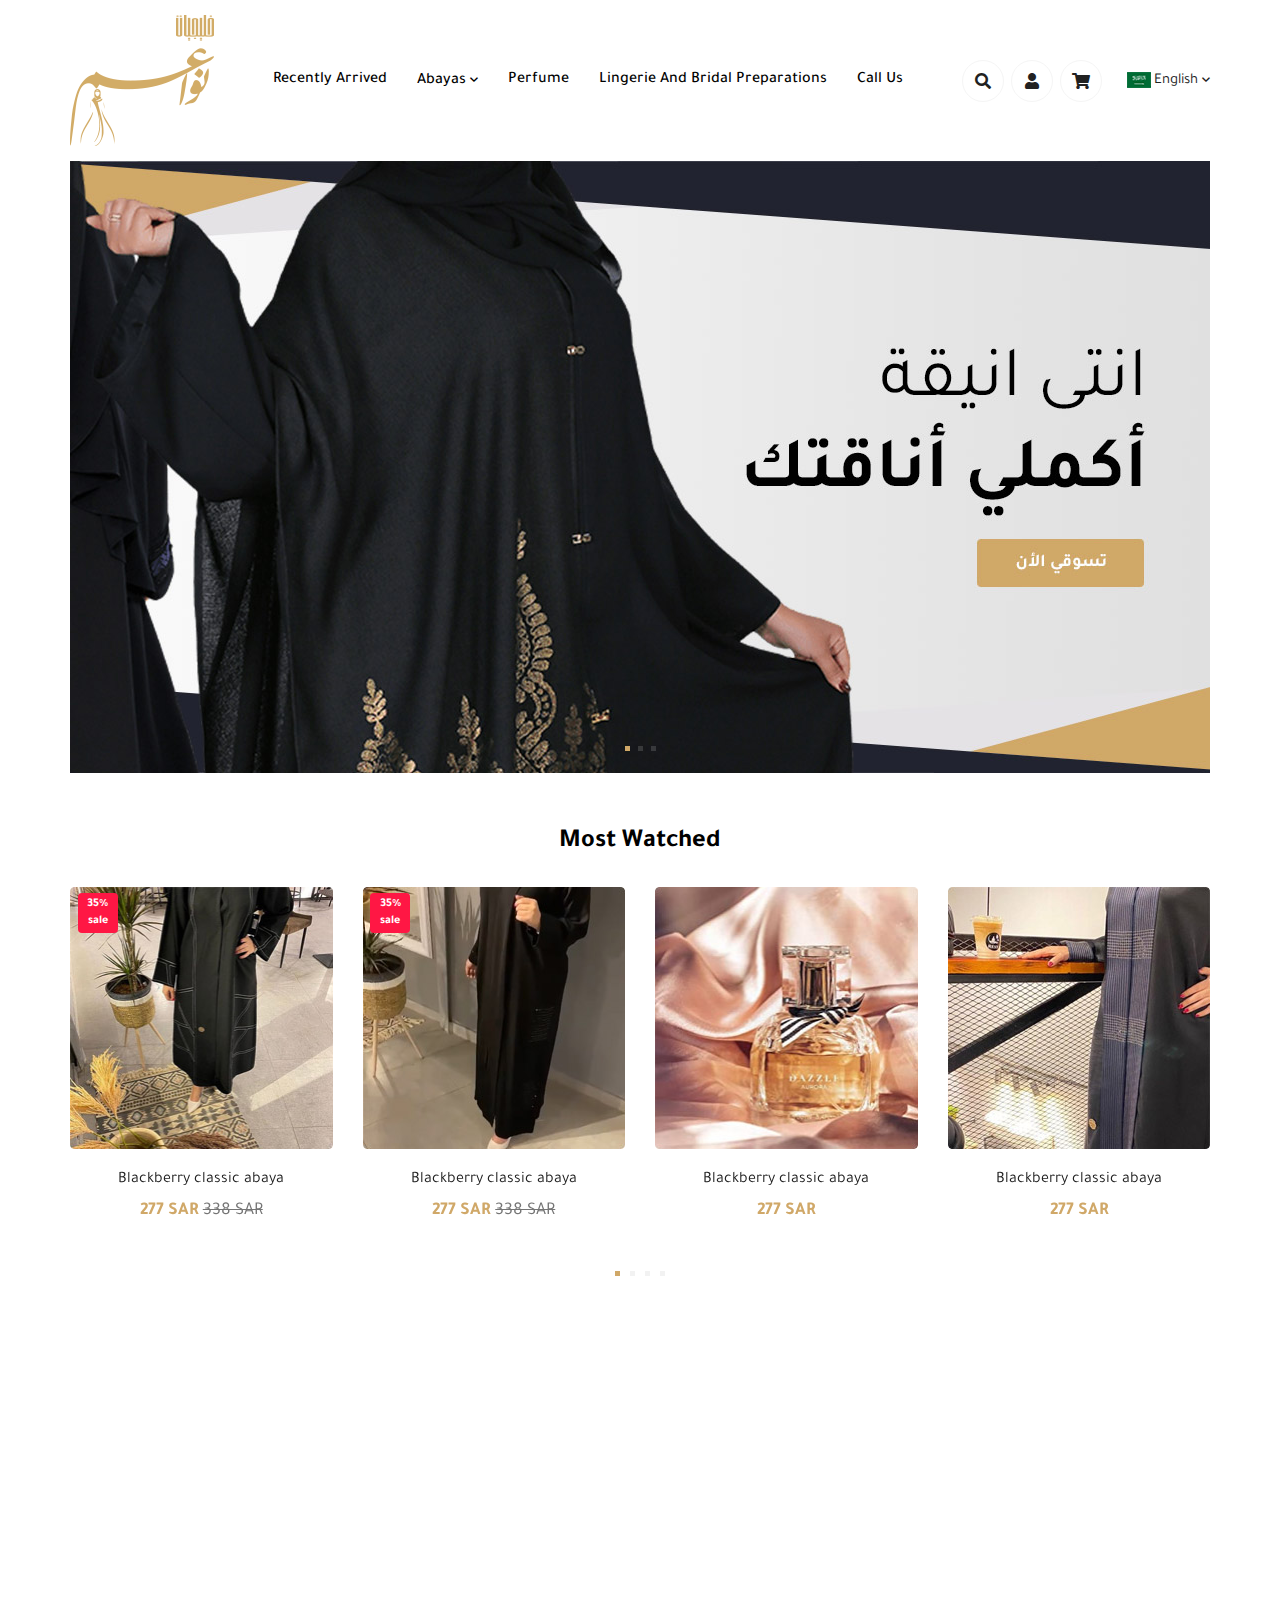
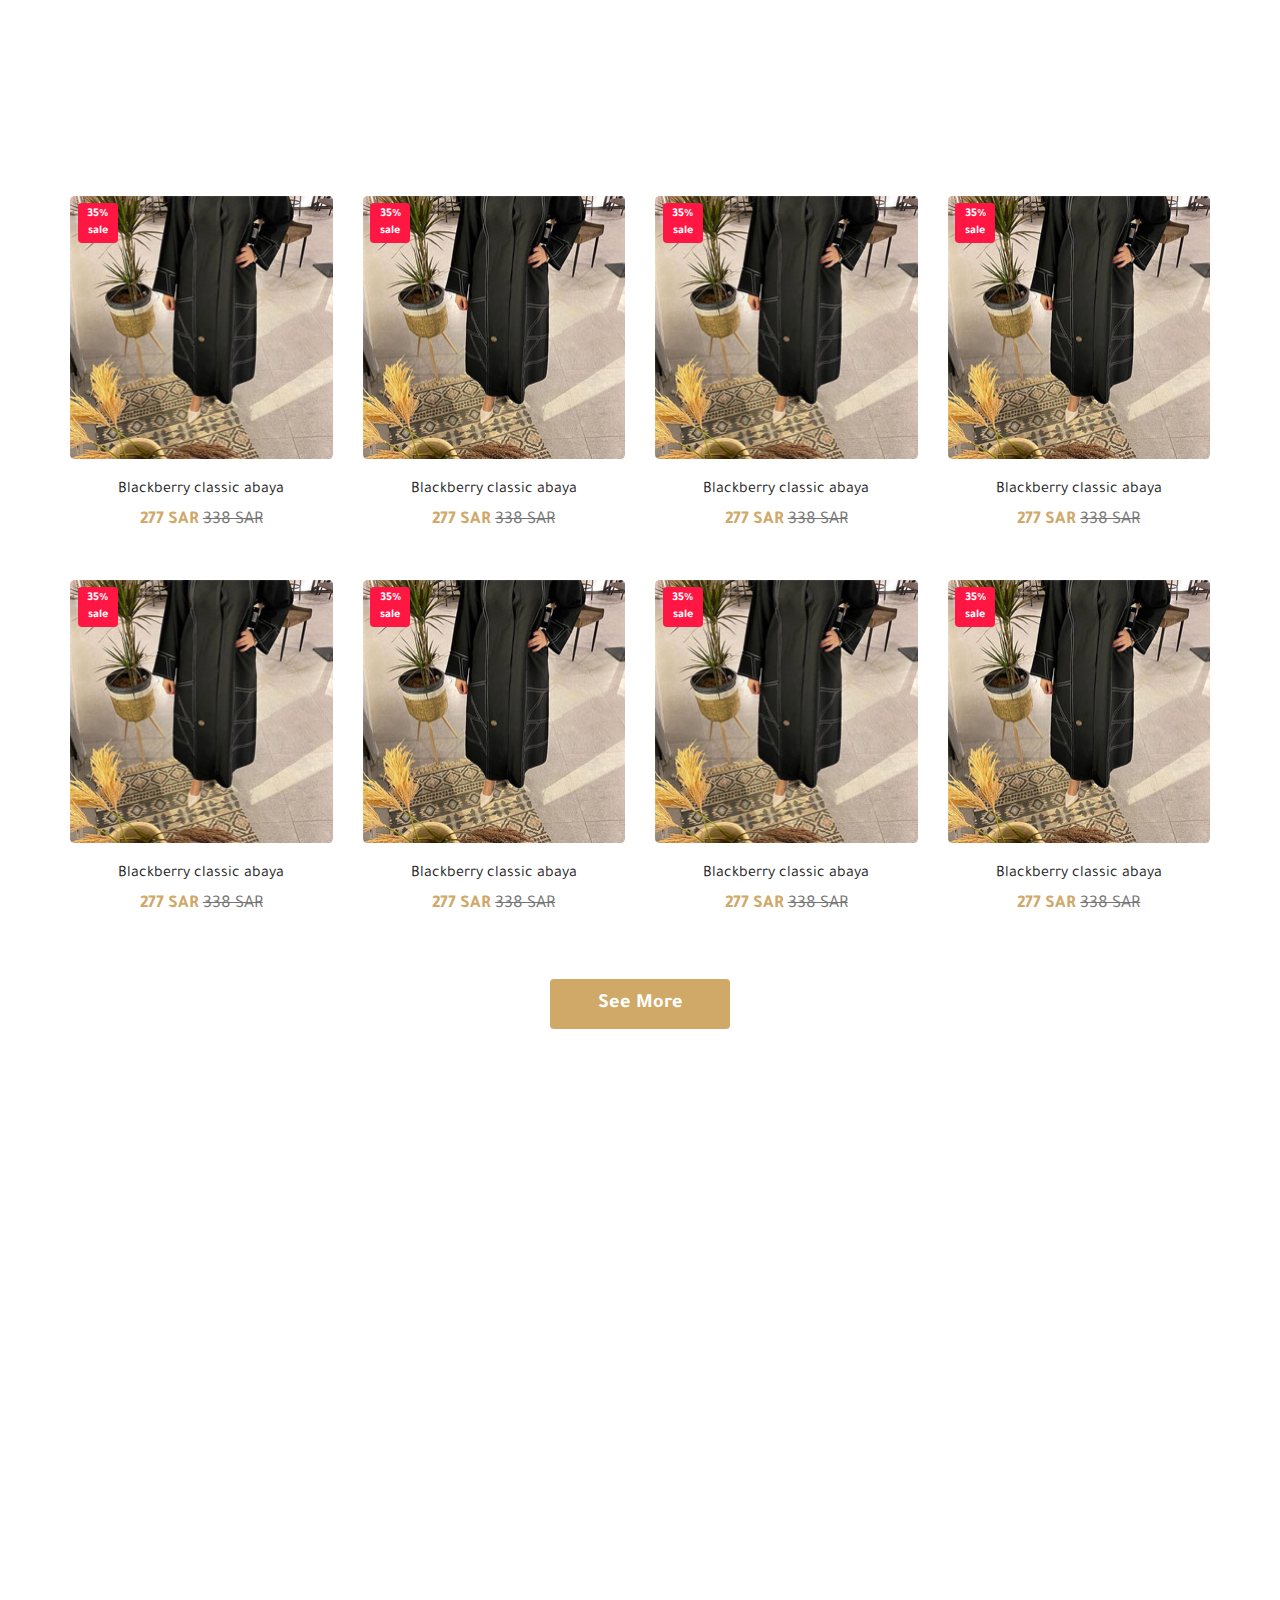
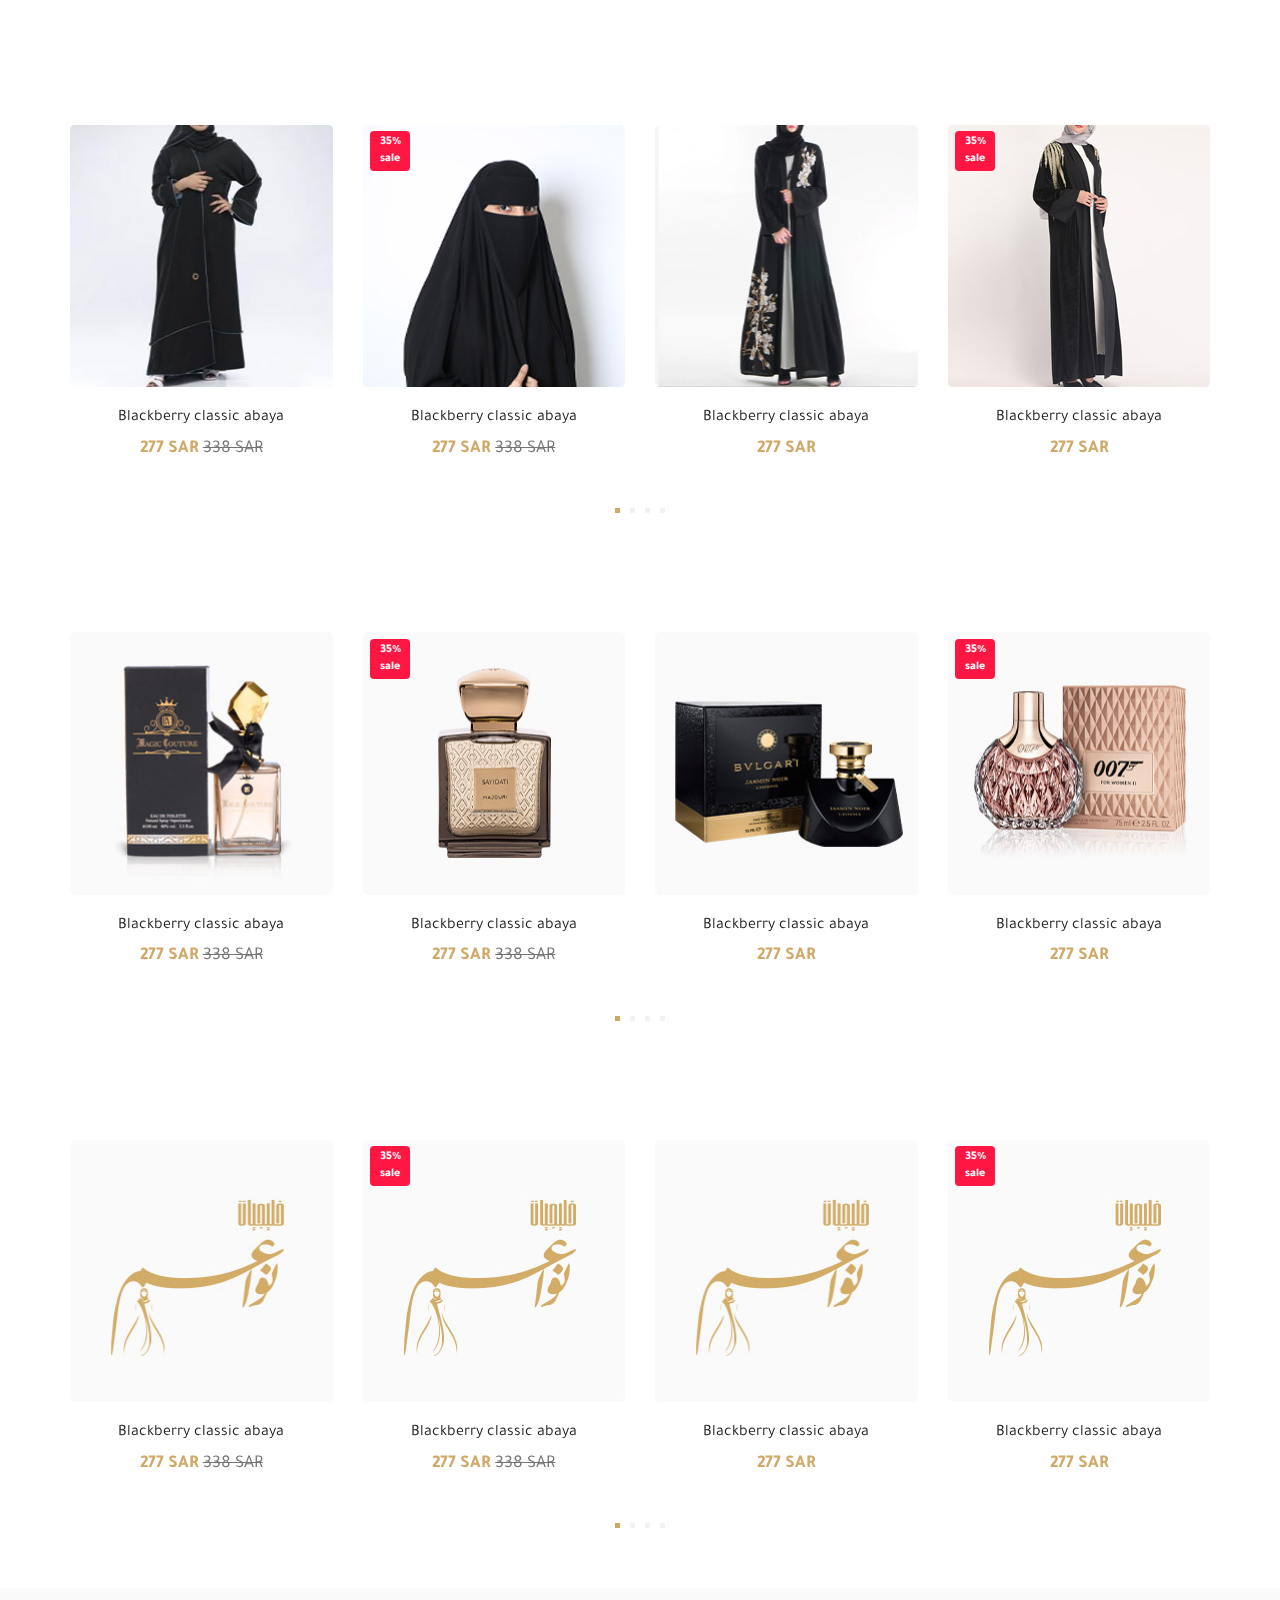
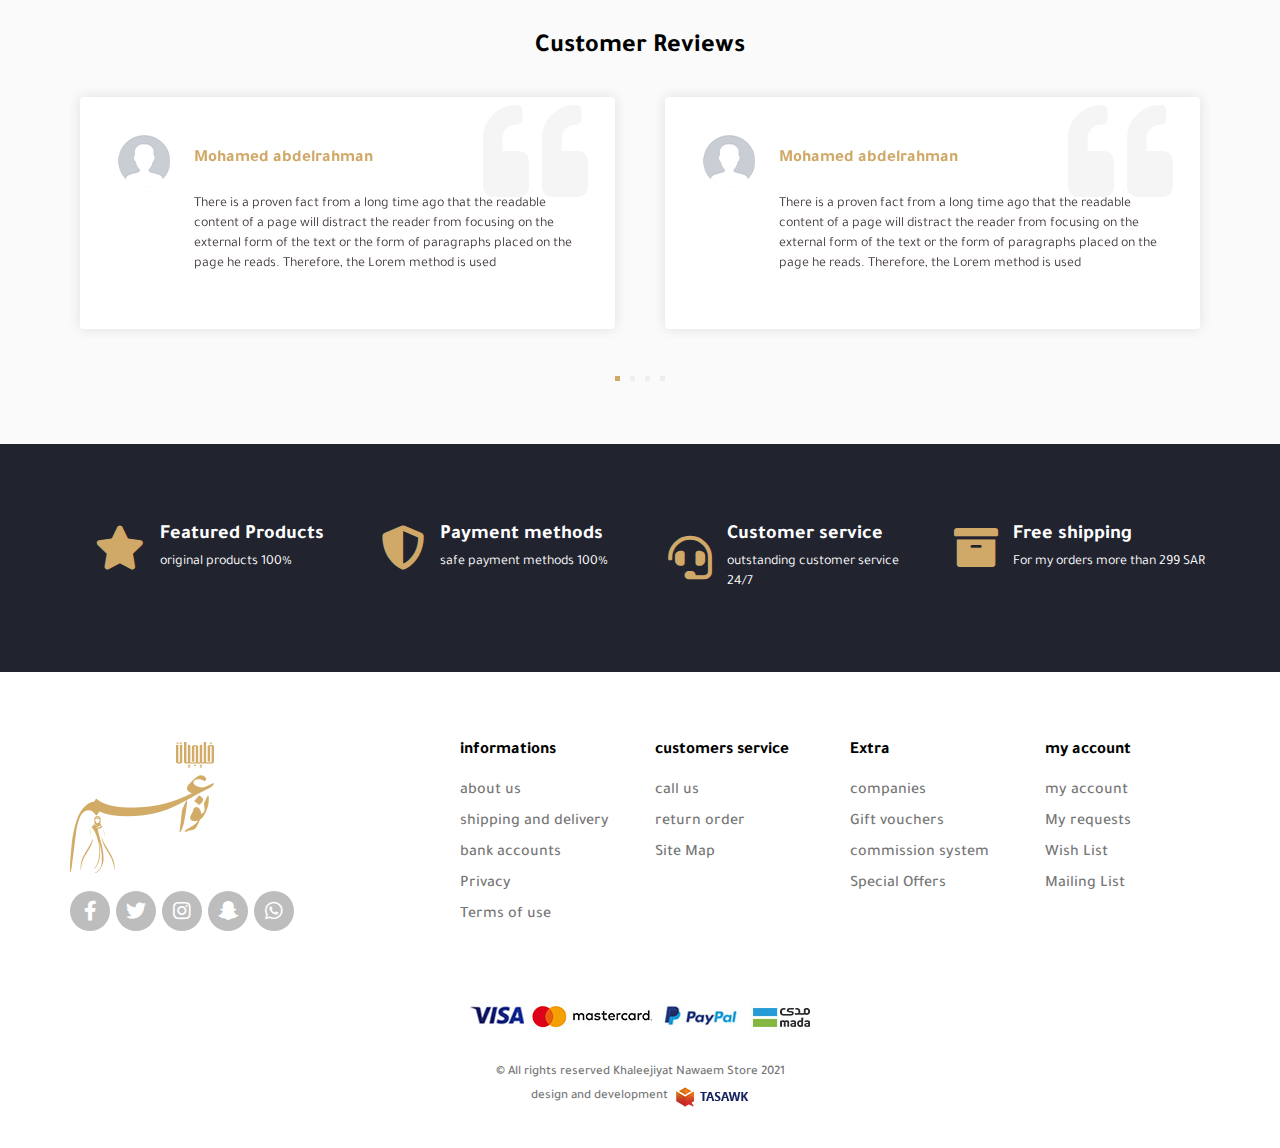
==== commit 4ad86fbe: "modify css" ====
--- a/index.html
+++ b/index.html
@@ -200,34 +200,36 @@
     <!-- main slider -->
     <div class="main-slider">
         <div class="container">
-            <div class="swiper-container">
-                <div class="swiper-wrapper">
-                    <div class="swiper-slide">
-                        <div class="main">
-                            <a href="#!" class="pro-img">
-                                <img src="images/main-slider/01.jpg" class="img-responsive">
-                            </a>
-                        </div>
-                    </div>
-                    <div class="swiper-slide">
-                        <div class="main">
-                            <a href="#!" class="pro-img">
-                                <img src="images/main-slider/01.jpg" class="img-responsive">
-                            </a>
-                        </div>
-                    </div>
-                    <div class="swiper-slide">
-                        <div class="main">
-                            <a href="#!" class="pro-img">
-                                <img src="images/main-slider/01.jpg" class="img-responsive">
-                            </a>
-                        </div>
-                    </div>
-                </div>
-                <div class="swiper-pagination"></div>
-            </div>
-            <div class="swiper-btn-prev swiper-btn"><i class="fas fa-chevron-right"></i></div>
-            <div class="swiper-btn-next swiper-btn"><i class="fas fa-chevron-left"></i></div>
+            <div class="swiper-cont">
+                <div class="swiper-container">
+                    <div class="swiper-wrapper">
+                        <div class="swiper-slide">
+                            <div class="main">
+                                <a href="#!" class="pro-img">
+                                    <img src="images/main-slider/01.jpg" class="img-responsive">
+                                </a>
+                            </div>
+                        </div>
+                        <div class="swiper-slide">
+                            <div class="main">
+                                <a href="#!" class="pro-img">
+                                    <img src="images/main-slider/01.jpg" class="img-responsive">
+                                </a>
+                            </div>
+                        </div>
+                        <div class="swiper-slide">
+                            <div class="main">
+                                <a href="#!" class="pro-img">
+                                    <img src="images/main-slider/01.jpg" class="img-responsive">
+                                </a>
+                            </div>
+                        </div>
+                    </div>
+                    <div class="swiper-pagination"></div>
+                </div>
+                <div class="swiper-btn-prev swiper-btn"><i class="fas fa-chevron-right"></i></div>
+                <div class="swiper-btn-next swiper-btn"><i class="fas fa-chevron-left"></i></div>
+            </div>
         </div>
     </div>
     <!-- main slider -->
--- a/css/style.css
+++ b/css/style.css
@@ -229,6 +229,7 @@
     margin-inline-end: 0;
 }
 .show-icons a{
+    display: flex;
     color: #212121;
     transition: all .3s ease-in-out;
 }
@@ -254,6 +255,9 @@
     margin-bottom: 55px;
 }
 .main {
+    position: relative;
+}
+.swiper-cont{
     position: relative;
 }
 .main .pro-img {
@@ -311,11 +315,11 @@
 }
   
 .swiper-btn.swiper-btn-next {
-    left: 57px;
+    left: -57px;
 }
   
 .swiper-btn.swiper-btn-prev {
-    right: 57px;
+    right: -57px;
 }
   
 .main-slider .swiper-pagination {
@@ -507,11 +511,11 @@
 }
 
 .product-slider .swiper-btn.swiper-btn-next {
-    left: -77px;
+    left: -35px;
 }
 
 .product-slider .swiper-btn.swiper-btn-prev {
-    right: -77px;
+    right: -35px;
 }
 
 .product-slider .swiper-pagination {
@@ -616,6 +620,10 @@
     gap: 30px;
     margin-bottom: 45px;
 }
+.product-cont .product{
+    width: 100%;
+    overflow: hidden;
+}
 .product-grid .product-btn{
     position: relative;
     text-decoration: none;
@@ -969,6 +977,9 @@
     font-family: "TajawalBold";
     font-size: 17px;
     color: #000;
+}
+.nav-foot-cont {
+    margin-bottom: 20px;
 } 
 .nav-foot-li{
     margin-bottom: 8px;
@@ -1016,6 +1027,7 @@
     display: flex;
     align-items: center;
     justify-content: space-between;
+    text-transform: capitalize;
 }
 
 .footer-accordion {
@@ -1050,6 +1062,9 @@
 /*                    menu in phone size                      */
 
 @media (max-width: 1199px){
+    .dropdown-content::before{
+        display: none;
+    }
     .top-header .img-logo img{
         max-width: 150px;
     }
@@ -1152,8 +1167,8 @@
         padding-bottom: 0;
     }
     .chevron-down{
-        color: #212121;
-        font-size: 18px;
+        color: #000;
+        font-size: 16px;
         font-family: "TajawalMedium";
     }
     html[dir=rtl] .big-menu .dropdown-content{
@@ -1607,6 +1622,9 @@
         transition: none;
         box-shadow: none;
     }
+    .cats-dispaly::before{
+        display: none;
+    }
     .cats-dispaly{
         left: 0;
         right: 0;
